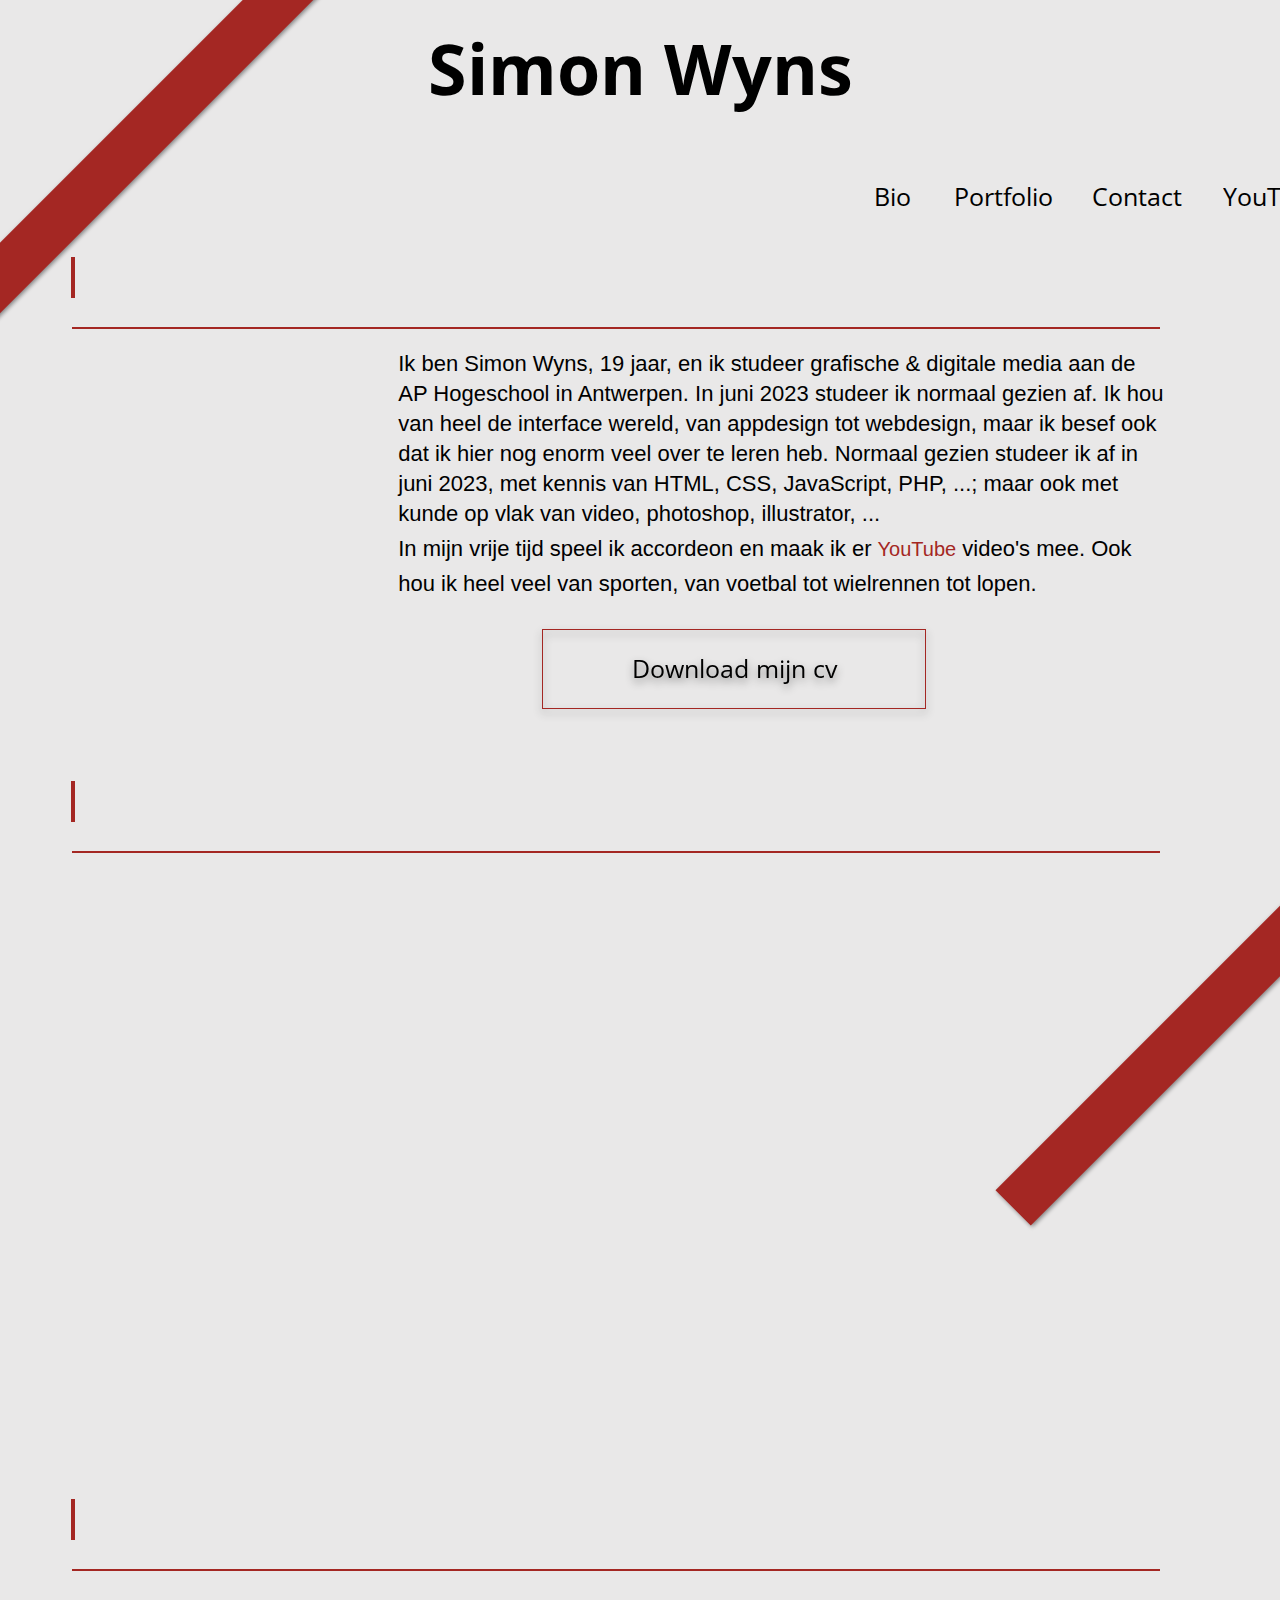
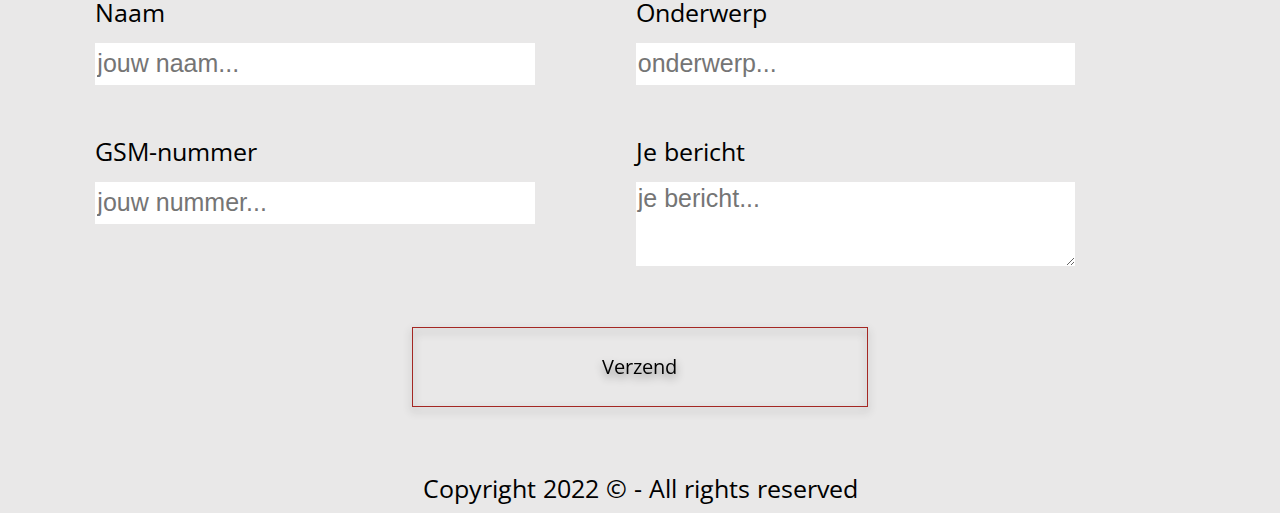
==== index.html @ b8f898e0 "nog wat details" ====
<!DOCTYPE html>
<html lang="en">
<head>
    <meta charset="UTF-8">
    <meta http-equiv="X-UA-Compatible" content="IE=edge">
    <meta name="viewport" content="width=device-width, initial-scale=1.0">
    <title>Simon Wyns</title>
    <link rel="icon" href="img/MyLogo.png" type="image/png">
    <link rel="stylesheet" href="./style.css">
    <link rel="stylesheet" href="https://use.typekit.net/ddr4ioc.css">
</head>
<body>
    <a href="index.html"><h1>Simon Wyns</h1></a>
    <div class="rectangle"></div>
    <ul id="links2">
        <ul><a id="onderlijning" class="bio-knop" href="#bio">Bio</a></ul>
        <br>
        <ul><a id="onderlijning" class="portfolio-knop" href="#portfolio">Portfolio</a></ul>
        <br>
        <ul><a id="onderlijning" class="contact-knop" href="#contact">Contact</a></ul>
        <ul><a id="onderlijning" class="contact-knop" href="pages/youtube.html">YouTube</a></ul>
    </ul> 
    <div class="hamburger" onclick="myFunction(this)">
        <div class="bar1"></div>
        <div class="bar2"></div>
        <div class="bar3"></div>
    </div>  
    <div id="links">
        <a href="#bio">Bio</a>
        <br>
        <a href="#portfolio">Portfolio</a>
        <br>
        <a href="#contact">Contact</a>
        <br>
        <a href="youtube.html">YouTube</a>
    </div> 
    <div id="bio" class="bio">
        <div class="container">
            <h2 class="wie">Wie ben ik?</h2>
        </div>
        <div class="line"></div>
        <div class="grid1">
            <img class="simon" src="img/simon.jpg" alt="">
            <p>Ik ben Simon Wyns, 19 jaar, en ik studeer grafische & 
                digitale media aan de AP Hogeschool in Antwerpen. In 
                juni 2023 studeer ik normaal gezien af.
                Ik hou van heel de interface wereld, van appdesign tot 
                webdesign, maar ik besef ook dat ik hier nog enorm 
                veel over te leren heb.
                Normaal gezien studeer ik af in juni 2023, met kennis van HTML, CSS, JavaScript, PHP, ...; maar ook met kunde op vlak van video, photoshop, illustrator, ...
                <br>
                In mijn vrije tijd speel ik accordeon en maak ik er <a class="youtubelink" href="https://www.youtube.com/channel/UCRW1Ty0oqCTkIgfujuuQL7g" target="_blank">YouTube</a>  
                video's mee. Ook hou ik heel veel van sporten, van 
                voetbal tot wielrennen tot lopen.
                <br>
                <br>
                <button class="hier"><a class="download" href="./cv.pdf" download>Download mijn cv</a> </button>
                </p>    
        </div>
    </div>
    <div id="portfolio" class="portfolio">
        <div class="container">
            <h2 class="wie">Portfolio werken</h2>
        </div>        
        <div class="line"></div>
        <div class="mijnwerken">
            <a href="pages/kerstvideo.html">
                <div class="mijnwerken-image" id="kerstvideo"> 
                    <img class="werkenfoto" src="img/video-mockup.png" alt="">
                    <div class="middle">
                        <div class="text">Kerstvideo</div>
                    </div>
                </div>
            </a>
            <a href="pages/mars.html">
                <div class="mijnwerken-image">
                    <img class="werkenfoto" src="img/mars-mockup.png" alt="">
                    <div class="middle">
                        <div class="text">Muziekvisualisatie</div>
                    </div>
                </div>    
            </a>
            <a href="pages/logo.html">
                <div class="mijnwerken-image">     
                    <img class="werkenfoto" src="img/logo-mockup.png" alt="">
                    <div class="middle">
                        <div class="text">Logo Advocatenbureau</div>
                    </div>
                </div>    
            </a>
            <a href="pages/countdown.html">
                <div class="mijnwerken-image">  
                    <img class="werkenfoto" src="img/countdown-mockup.png" alt="">
                    <div class="middle">
                        <div class="text">Countdown-site</div>
                    </div>
                </div>    
            </a>
            <a href="pages/weer.html">
                <div class="mijnwerken-image">    
                    <img class="werkenfoto" src="img/weatherapp-mockup.png" alt="">
                    <div class="middle">
                        <div class="text">Weersite</div>
                    </div>
                </div>
            </a>
            <a href="pages/video.html">    
                <div class="mijnwerken-image">      
                    <img class="werkenfoto" src="img/yt-mockup.png" alt="">
                    <div class="middle">
                        <div class="text">YouTubevideo</div>
                    </div>
                </div>
            </a>
        </div>
    </div>
    <div id="contact" class="contact">
        <div class="container">
            <h2 class="wie">Contact</h2>
        </div>        
        <div class="line"></div>
        <form class="contact-form" name="contact" method="post" >
            <label id="naam" class="placeholder" for="">Naam</label>
            <br>
            <input id="naam" name="name" placeholder="jouw naam..." type="text" name="fname" required>
            <br>
            <label id="onderwerp" class="placeholder" for="">Onderwerp</label>
            <br>
            <input id="onderwerp" placeholder="onderwerp..." type="text" name="subject" required>
            <br>
            <label id="phone" class="placeholder" for="">GSM-nummer</label>
            <br>
            <input id="phone" placeholder="jouw nummer..." type="text" name="phone">
            <br>
            <label id="message" class="placeholder" for="">Je bericht</label>
            <br>
            <textarea id="message" name="message" placeholder="je bericht..."></textarea>
            <br>
            <button name="send" type="submit" id="send">Verzend</button>
        </form>
    </div>
    <footer>Copyright 2022 © - All rights reserved </footer>
    <div class="rectangle2"></div>
    <script src="./script.js"></script>
</body>
</html>
---- style.css ----
@import url("https://fonts.googleapis.com/css2?family=Open+Sans:wght@300;400;600;700;800&display=swap");

body{
    background-image: linear-gradient(#E9E8E8 100%, #FFFF 100%);
    justify-content: center;
}
h1{
    color:black;
    font-family: "open sans";
    text-align: center;
    z-index: 1;
    width:50%;
    margin:auto;
    margin-bottom: 7%;
}
.youtubelink{
    color: #a42723;
    margin-left: 0;
    font-family: franklin-gothic-atf, sans-serif;
}
.youtubelink:hover{
    text-decoration: underline;
}
button{
    filter: drop-shadow(0px 2px 2px lightgrey);
}
h2{
    font-family: "open sans";
    color:#a42723;
    font-size: 20px;
    margin-left: 5%;
    margin-right: 5%;
    position: relative;
}
.rectangle{
    position: absolute;
    height:20px;
    width:150px;
    top:5%;
    left:-10%;
    background-color: #a42723;
    transform: rotate(-45deg);
    z-index: -1;
    filter: drop-shadow(0px 2px 2px grey);
}
.rectangle2{
    position: fixed;
    height:20px;
    width:150px;
    top:95%;
    left:65%;
    background-color: #a42723;
    transform: rotate(-45deg);
    z-index: -1;
    filter: drop-shadow(0px 2px 2px grey);
}
h3{
    font-family: "open sans";
    text-align: center;
    font-size: 15px;
    margin-top: 12%;
}
.line{
    margin-left: 5%;
    height:2px;
    width:85%;
    background-color:#a42723;
    position: absolute;
}
.simon{
    width:60%;
    margin-left:20%;
    clip-path: circle();
}
.mijnwerken{
    margin-top: 5%;
    display: grid;
    grid-template-columns: 1fr;
    margin-left: 5%;
    margin-right: 5%;
    height:60rem;
}
.werkenfoto{
    width:90%;
    margin-left: 5%;
    transition:0.5s ease;
    cursor: pointer;
    transition: 1s ease;
    backface-visibility: hidden;
    filter: drop-shadow(0px 3px 3px grey);
}
.werkenfoto:hover{
    opacity: 0.3;
}
.mijnwerken-image{
    position: relative;
}
.mijnwerken-image:hover .werkenfoto {
    opacity: 0.3;
}
.mijnwerken-image:hover .middle {
    opacity: 1;
 }
 .text {
    color: black;
    font-size: 20px;
    font-family: franklin-gothic-atf, sans-serif;
  }
  .middle {
    transition: .5s ease;
    opacity: 0;
    position: absolute;
    width:90%;
    top: 40%;
    left: 50%;
    transform: translate(-50%, -50%);
    -ms-transform: translate(-50%, -50%);
    text-align: center;
  }
p{
    margin-left: 5%;
    margin-right: 5%;
    font-family: franklin-gothic-atf, sans-serif;
    font-size: 15px;
    line-height: 20px;
}
.hamburger {
  cursor: pointer;
  justify-content: center;
}
.bar1, .bar2, .bar3 {
  width: 35px;
  height:4px;
  background-color: black;
  margin: 6px auto;
  transition: 0.4s;
}
.change .bar1 {
  transform: translate(0, 10px) rotate(-45deg);
}
.change .bar2 {
    opacity: 0;
}
.change .bar3 {
  transform: translate(0, -10px) rotate(45deg);
}
#links{
    display: none;
    background-color: #a42723;
    width:95%;
    padding-top: 7%;
    padding-bottom: 7%;
    position: absolute;
    line-height: 25px;
    z-index: 1;
}
a{
    font-family: "open sans";
    text-decoration: none;
    color:white;
    margin-left:5%;
    font-size: 15px;
}
#send{
    color:black;
}
#send:hover{
    color: #E9E8E8;
}
.download{
    color:black;
    margin-left: 0%;
}
.contact-form{
    margin-left: 5%;
    margin-right: 5%;
    margin-top: 2rem;
    font-family: "open sans";
}
.contact{
    margin-bottom: 0%;
}
label{
    font-size: 17px;
}
input, textarea{
    margin-bottom: 4%;
    margin-top: 5%;
    font-size: 15px;
    border:0px;
    height:20px;
    font-family: franklin-gothic-atf, sans-serif;
}
textarea{
    height:60px;
}
input:focus, textarea:focus{
    background-color: #D1DDF2;
    border:0px;
    border:1px solid #92A8D1;

}
button{
    font-family: "open sans";
    font-size: 20px;
    background-color: transparent;;
    border:1px solid #a42723;;
    width:50%;
    margin-top: 5%;
    cursor: pointer;
    display: inline-block;
    position: relative;
    transition: 1.5s;
    filter: drop-shadow(0px 4px 4px grey);
}

button:hover{
    padding-right: 24px;
    padding-left:8px;
    background-color: #a42723;
    color: #E9E8E8;
}  
button:hover:after {
    opacity: 1;
    right: 10px;
}
button:hover a{
    color: #E9E8E8;
}
button:hover{
    color: #E9E8E8;
}
button a{
    transition:1.5s;
}
footer{
    margin-top: 0%;
    font-family: "open sans";
    font-size: 15px;
    margin-left: 5%;
    margin-right: 5%;
    text-align: center;
}
#links2{
    display: none;
}
button{
    cursor: pointer;
}
.wie{
    overflow: hidden;
    border-right: .15em solid #a42723;
    white-space: nowrap;
    width: 0;
    animation: typing 1s steps(20, end) forwards,
    blink .8s infinite;

}
.container {
    display: inline-block;
    margin-left: 5%;
}
::-moz-selection { /* Code for Firefox */
    color: black;
    background: #a42723;
  }
  
  ::selection {
    color: black;
    background: #a42723;
  }


@keyframes typing {
    from { width: 0 }
    to { width: 100% }
}

@keyframes blink {
    from { border-color: transparent }
    to { border-color: #a42723; }
}

@media (min-width:500px)  {
input, textarea{
    margin-top: 2%;
}
}
@media (min-width:700px)  {
    .contact-form{
        display: grid;
        grid-template-columns: 1fr 1fr;
        grid-template-rows: 1fr 1fr 1fr;
        gap:5%;
    }
    .mijnwerken{
        grid-template-columns: 1fr 1fr;
        height:45rem;
        grid-gap:1%;
    }
    button{
        grid-row-start: 3;
        grid-column-start: 1;
        grid-column-end: 5;
        margin:auto;
        margin-left: 18.75%;
    }
    #naam{
        grid-column-start: 1;
        grid-row-start: 1;
    }
    label{
        margin-left: 5%;
    }
    input, textarea{
        margin-top: 2rem;
        height:30px;
        margin-left: 5%;
        margin-right: 0;
        width:90%;
    }
    textarea{
        height:60px;
    }
    #onderwerp{
        grid-column-start: 2;
        grid-row-start: 1;
    }
    #phone{
        grid-column-start: 1;
        grid-row-start: 2;
    }
    #message{
        grid-column-start: 2;
        grid-row-start: 2;
    }
    .simon{
        width:40%;
        margin-left: 30%;
    }
    h1{
        font-size: 50px;
    }
    a{
        line-height: 40px;
        font-size: 20px;
    }
    button{
        line-height: 40px;
    }
    .download{
        font-size: 20px;
        line-height: 40px;
    }
    h3{
        margin-top: 5%;
    }
    .rectangle{
        height:40px;
        width:500px;
        top:5%;
        left:-15%;
    }
    .rectangle2{
        height:40px;
        width:500px;
        left:65%;
        z-index: 1;
    }
}
@media (min-width:1000px)  {
    .simon{
        margin-left: 0;
        width:90%;
    }
    p{
        font-size: 20px;
        line-height: 20px;
    }
    .mijnwerken{
        grid-template-columns: 1fr 1fr 1fr;
        height:40rem;
    }
    h1{
        font-size: 50px;
    }
    h2{
        font-size:30px;
    }
    .text{
        font-size: 33px;
    }
    h3{
        font-size: 25px;
        margin-top: 5%;
    }
    .grid1{
        display: grid;
        grid-template-columns: 1fr 1fr;
        margin-left: 5%;
        margin-right: 5%;
        height:100%;
    }
    button{
        height:5rem;
    }
    input, textarea{
        font-size: 25px;
        height:40px;
        margin-top: 3rem;
    }
    textarea{
        height:80px;
    }
    label{
        font-size: 25px;
        cursor:auto;
    }
    .rectangle{
        height:50px;
        width:800px;
        top:5%;
        left:-15%;
    }
    .rectangle2{
        height:50px;
        width:800px;
    }
    .download{
        font-size: 25px;
    }
}
@media (min-width:1200px)  {
    .hamburger{
        display: none;
    }
    .rectangle2{
        left:70%;
        top:100%;
    }
    .mijnwerken{
        height:35rem;
    }
    .simon{
        width:90%;
    }
    h1{
        font-size: 70px;
        position: relative;
    }
    p{
        font-size: 22px;
        line-height: 30px;
    }
    .bio{
        margin-bottom: 2%;
    }
    .grid1{
        grid-template-columns: 25% 75%;
    }
    .contact-form{
        margin-top: 2%;
    }
   #send{
        width:40%;
        margin-left: 30%;
   }
    footer{
        font-size: 25px;
    }
    #links2{
        display: flex;
        width:20%;
        margin-left: 62%;
    }
    .portfolio-knop{
        grid-column-start: 2;
    }
    .contact-knop{
        grid-column-start: 3; 
    }
    #onderlijning{
        color:black;
        line-height:15px;
        margin-top: 0%;
        cursor:pointer;
        font-size: 25px;
        overflow: hidden;
        display: block;
        position: relative;
        padding: 0.5em 0;
        width:100%;
    }
    #onderlijning::after {
        content: '';
        position: absolute;
        bottom: 0;
        left: 0;
        width: 100%;
        height: 0.1em;
        background-color: #a42723;
        opacity: 0;
        transition: opacity 300ms, transform 300ms;
    }
    .contact{
        margin-top:0%;
    }
    #onderlijning:hover::after,
    #onderlijning:focus::after {
        opacity: 1;
        transform: translate3d(0, 0.2em, 0);
    }    
    ul #onderlijning::after {
        opacity: 1;
        transform: translate3d(-100%, 0, 0);
    }
    
    ul #onderlijning:hover::after,
    ul #onderlijning:focus::after{
        transform: translate3d(0, 0, 0);
    }    
}
@media (min-width:1300px) {
}
@media (min-width:1500px) {
    p{
        line-height: 35px;
    }
}
@media (min-width:1900px)  {
    .contact{
        margin-top: 2%;
    }
    p{
        line-height: 40px;
    }
}
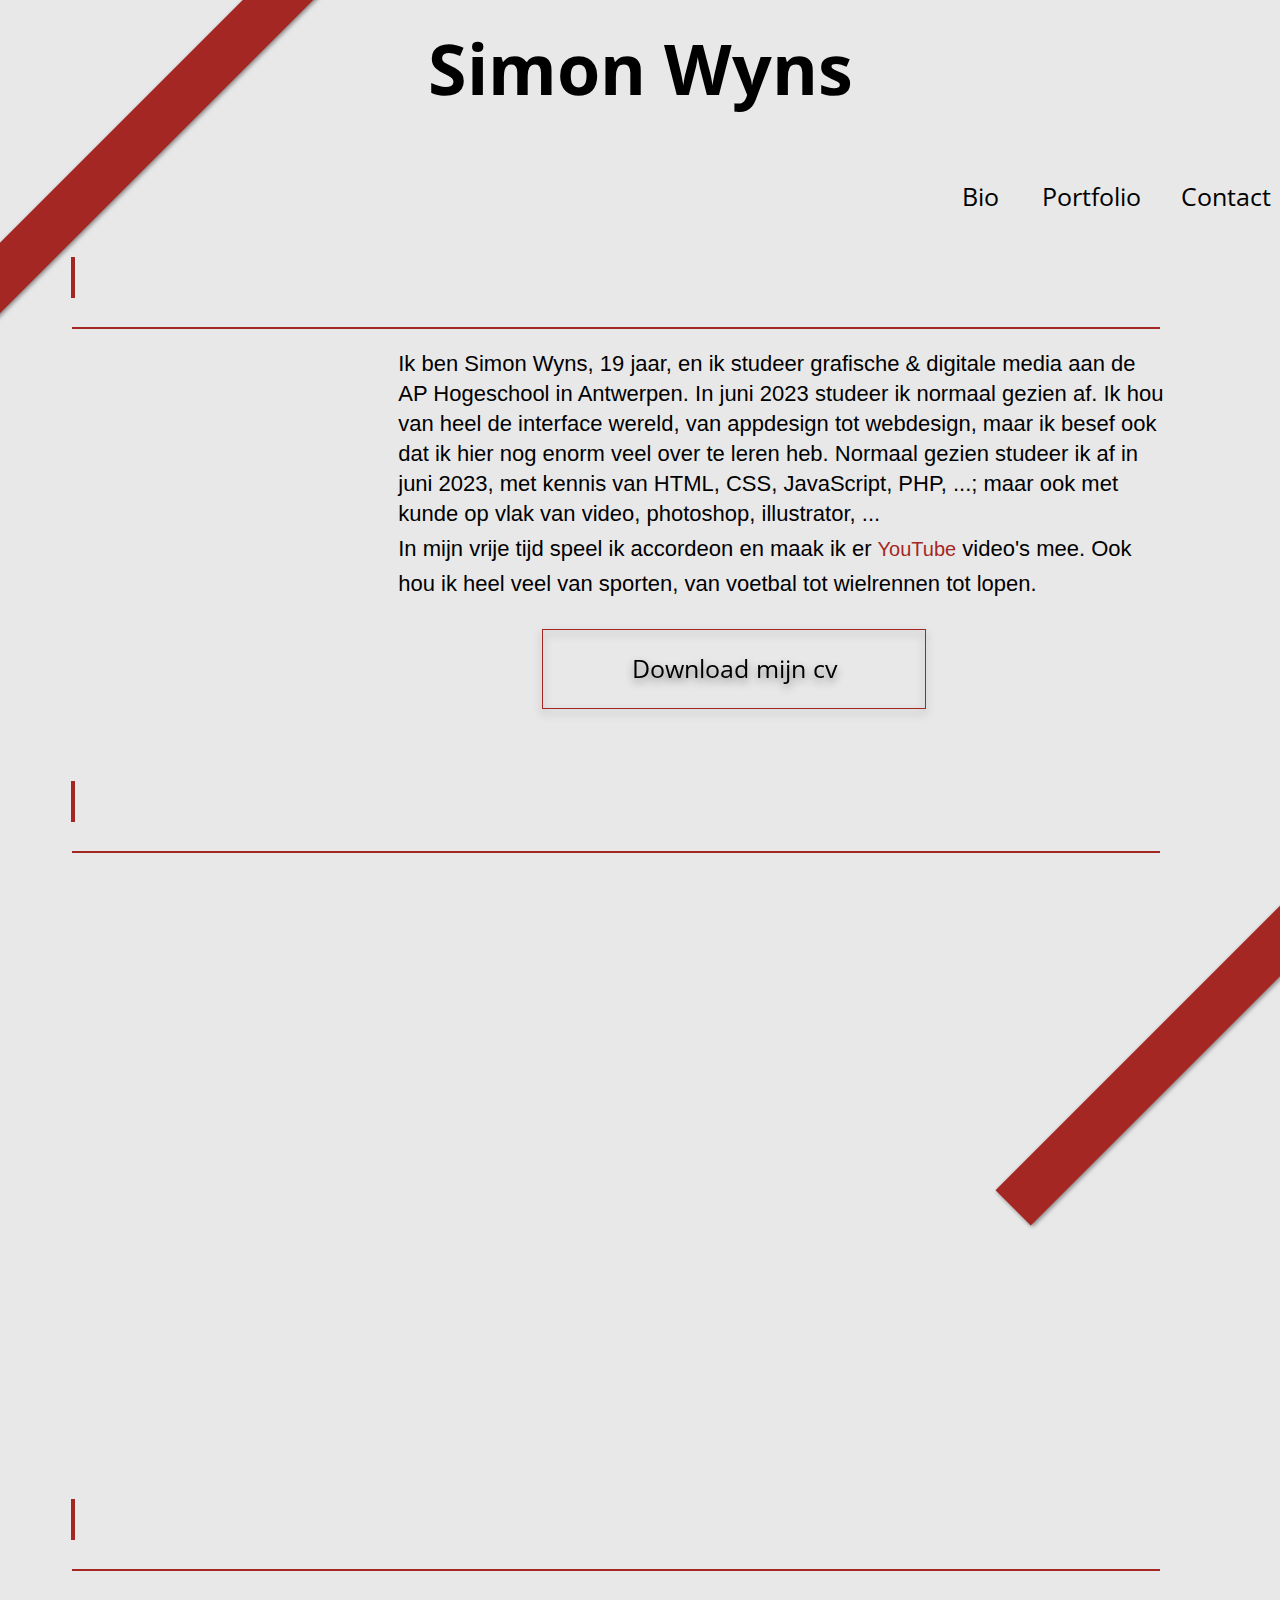
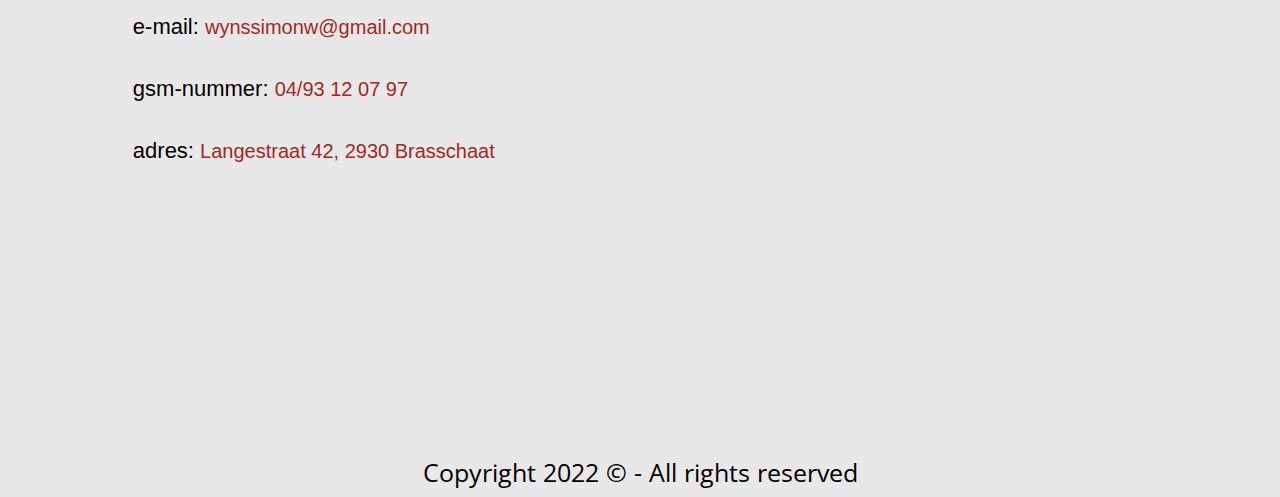
==== commit f754e3a1: "nieuwe contact, youtube weg, details" ====
--- a/index.html
+++ b/index.html
@@ -18,7 +18,6 @@
         <ul><a id="onderlijning" class="portfolio-knop" href="#portfolio">Portfolio</a></ul>
         <br>
         <ul><a id="onderlijning" class="contact-knop" href="#contact">Contact</a></ul>
-        <ul><a id="onderlijning" class="contact-knop" href="pages/youtube.html">YouTube</a></ul>
     </ul> 
     <div class="hamburger" onclick="myFunction(this)">
         <div class="bar1"></div>
@@ -31,8 +30,6 @@
         <a href="#portfolio">Portfolio</a>
         <br>
         <a href="#contact">Contact</a>
-        <br>
-        <a href="youtube.html">YouTube</a>
     </div> 
     <div id="bio" class="bio">
         <div class="container">
@@ -119,25 +116,18 @@
             <h2 class="wie">Contact</h2>
         </div>        
         <div class="line"></div>
-        <form class="contact-form" name="contact" method="post" >
-            <label id="naam" class="placeholder" for="">Naam</label>
-            <br>
-            <input id="naam" name="name" placeholder="jouw naam..." type="text" name="fname" required>
-            <br>
-            <label id="onderwerp" class="placeholder" for="">Onderwerp</label>
-            <br>
-            <input id="onderwerp" placeholder="onderwerp..." type="text" name="subject" required>
-            <br>
-            <label id="phone" class="placeholder" for="">GSM-nummer</label>
-            <br>
-            <input id="phone" placeholder="jouw nummer..." type="text" name="phone">
-            <br>
-            <label id="message" class="placeholder" for="">Je bericht</label>
-            <br>
-            <textarea id="message" name="message" placeholder="je bericht..."></textarea>
-            <br>
-            <button name="send" type="submit" id="send">Verzend</button>
-        </form>
+        <div class="mijngegevens">
+            <ul>
+                <div class="gegevens">
+                    <p>e-mail: <span><a  class="contactgegevens" href="mailto:wynssimonw@gmail.com">wynssimonw@gmail.com</a></span></p>
+                    <p>gsm-nummer: <span><a  class="contactgegevens" href="tel:0493120797">04/93 12 07 97</a></span></p>
+                    <p>adres: <span><a  class="contactgegevens" href="https://www.google.com/maps/place/Langestraat+42,+2930+Brasschaat/@51.3059034,4.4770883,17z/data=!3m1!4b1!4m5!3m4!1s0x47c408804db1d865:0xe4dddd9ac3ba2f52!8m2!3d51.3059001!4d4.479277" target="_blank">Langestraat 42, 2930 Brasschaat</a></span></p>
+                </div>
+                <div class="map">
+                    <iframe src="https://www.google.com/maps/embed?pb=!1m18!1m12!1m3!1d2494.283765837714!2d4.477088315966468!3d51.30590343323635!2m3!1f0!2f0!3f0!3m2!1i1024!2i768!4f13.1!3m3!1m2!1s0x47c408804db1d865%3A0xe4dddd9ac3ba2f52!2sLangestraat%2042%2C%202930%20Brasschaat!5e0!3m2!1sen!2sbe!4v1666000575068!5m2!1sen!2sbe" width="600" height="450" style="border:0;" allowfullscreen="" loading="lazy" referrerpolicy="no-referrer-when-downgrade"></iframe>  
+                </div>
+            </ul>
+        </div>
     </div>
     <footer>Copyright 2022 © - All rights reserved </footer>
     <div class="rectangle2"></div>
--- a/style.css
+++ b/style.css
@@ -31,6 +31,14 @@
     margin-left: 5%;
     margin-right: 5%;
     position: relative;
+}
+.contactgegevens{
+    color:#a42723;
+    font-family: franklin-gothic-atf, sans-serif;
+    margin-left: 0%;
+}
+.mijngegevens{
+    display: flex;
 }
 .rectangle{
     position: absolute;
@@ -101,12 +109,12 @@
 .mijnwerken-image:hover .middle {
     opacity: 1;
  }
- .text {
+.text {
     color: black;
     font-size: 20px;
     font-family: franklin-gothic-atf, sans-serif;
   }
-  .middle {
+.middle {
     transition: .5s ease;
     opacity: 0;
     position: absolute;
@@ -171,34 +179,8 @@
     color:black;
     margin-left: 0%;
 }
-.contact-form{
-    margin-left: 5%;
-    margin-right: 5%;
-    margin-top: 2rem;
-    font-family: "open sans";
-}
-.contact{
-    margin-bottom: 0%;
-}
-label{
-    font-size: 17px;
-}
-input, textarea{
-    margin-bottom: 4%;
-    margin-top: 5%;
-    font-size: 15px;
-    border:0px;
-    height:20px;
-    font-family: franklin-gothic-atf, sans-serif;
-}
-textarea{
-    height:60px;
-}
-input:focus, textarea:focus{
-    background-color: #D1DDF2;
-    border:0px;
-    border:1px solid #92A8D1;
-
+span{
+    color:#a42723;
 }
 button{
     font-family: "open sans";
@@ -282,21 +264,29 @@
 }
 
 @media (min-width:500px)  {
-input, textarea{
-    margin-top: 2%;
-}
+
 }
 @media (min-width:700px)  {
-    .contact-form{
-        display: grid;
-        grid-template-columns: 1fr 1fr;
-        grid-template-rows: 1fr 1fr 1fr;
-        gap:5%;
-    }
     .mijnwerken{
         grid-template-columns: 1fr 1fr;
         height:45rem;
         grid-gap:1%;
+    }
+    .mijngegevens{
+        margin: 0 5% 0 5%;
+    }
+    .gegevens, .map{
+        width:45%;
+    }
+    .map{
+        width:5%
+    }
+    .gegevens{
+        float:left;
+    }
+    .map{
+        float: right;
+        margin: 0 0 0 0;
     }
     button{
         grid-row-start: 3;
@@ -309,19 +299,6 @@
         grid-column-start: 1;
         grid-row-start: 1;
     }
-    label{
-        margin-left: 5%;
-    }
-    input, textarea{
-        margin-top: 2rem;
-        height:30px;
-        margin-left: 5%;
-        margin-right: 0;
-        width:90%;
-    }
-    textarea{
-        height:60px;
-    }
     #onderwerp{
         grid-column-start: 2;
         grid-row-start: 1;
@@ -404,18 +381,6 @@
     button{
         height:5rem;
     }
-    input, textarea{
-        font-size: 25px;
-        height:40px;
-        margin-top: 3rem;
-    }
-    textarea{
-        height:80px;
-    }
-    label{
-        font-size: 25px;
-        cursor:auto;
-    }
     .rectangle{
         height:50px;
         width:800px;
@@ -457,9 +422,6 @@
     }
     .grid1{
         grid-template-columns: 25% 75%;
-    }
-    .contact-form{
-        margin-top: 2%;
     }
    #send{
         width:40%;
@@ -471,7 +433,7 @@
     #links2{
         display: flex;
         width:20%;
-        margin-left: 62%;
+        margin-left: 69%;
     }
     .portfolio-knop{
         grid-column-start: 2;
@@ -502,9 +464,6 @@
         opacity: 0;
         transition: opacity 300ms, transform 300ms;
     }
-    .contact{
-        margin-top:0%;
-    }
     #onderlijning:hover::after,
     #onderlijning:focus::after {
         opacity: 1;
@@ -528,9 +487,6 @@
     }
 }
 @media (min-width:1900px)  {
-    .contact{
-        margin-top: 2%;
-    }
     p{
         line-height: 40px;
     }
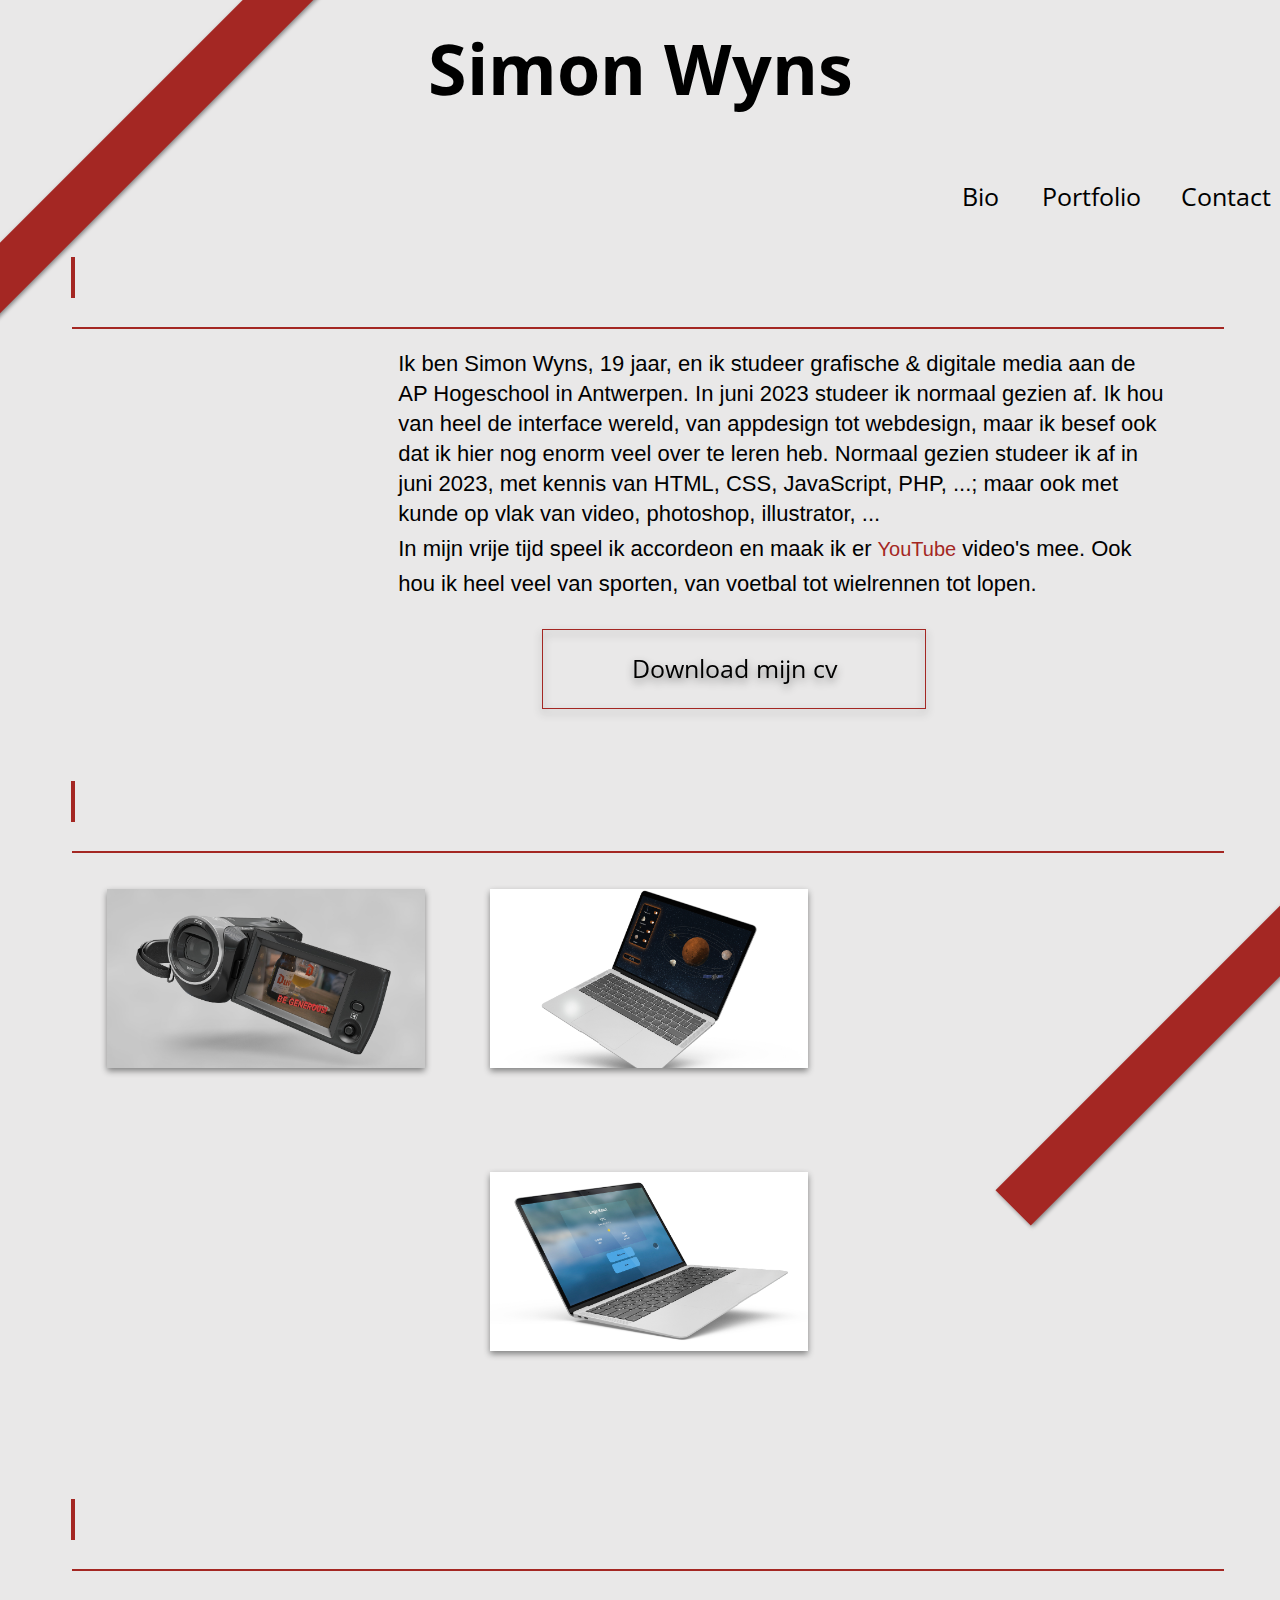
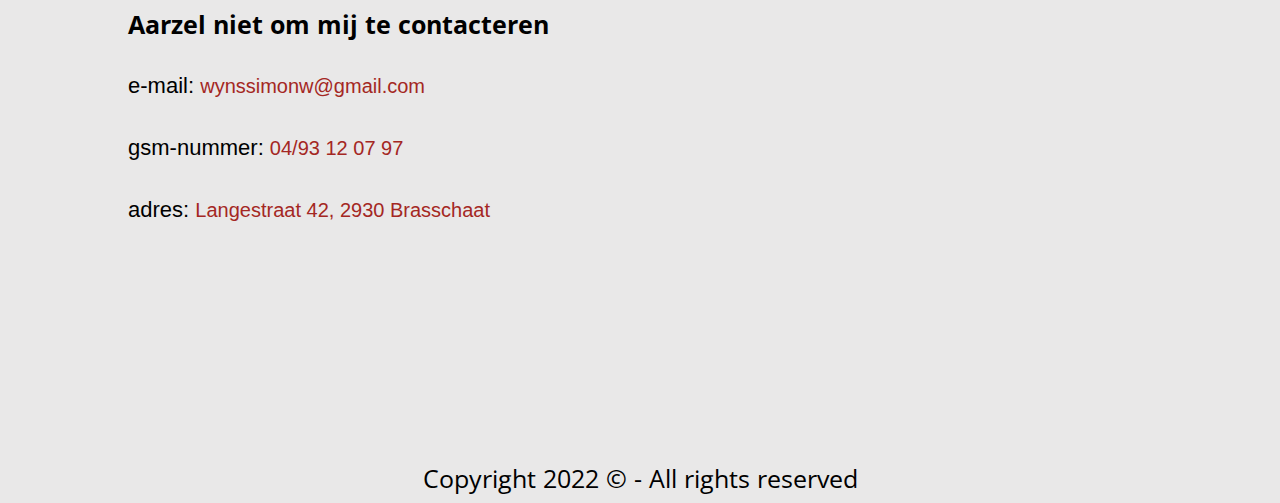
==== commit 8ddc3ca3: "files verkleinen, contact in orde" ====
--- a/index.html
+++ b/index.html
@@ -63,7 +63,7 @@
         <div class="mijnwerken">
             <a href="pages/kerstvideo.html">
                 <div class="mijnwerken-image" id="kerstvideo"> 
-                    <img class="werkenfoto" src="img/video-mockup.png" alt="">
+                    <img class="werkenfoto" src="img/video-mockup.jpg" alt="">
                     <div class="middle">
                         <div class="text">Kerstvideo</div>
                     </div>
@@ -71,7 +71,7 @@
             </a>
             <a href="pages/mars.html">
                 <div class="mijnwerken-image">
-                    <img class="werkenfoto" src="img/mars-mockup.png" alt="">
+                    <img class="werkenfoto" src="img/mars-mockup.jpg" alt="">
                     <div class="middle">
                         <div class="text">Muziekvisualisatie</div>
                     </div>
@@ -79,7 +79,7 @@
             </a>
             <a href="pages/logo.html">
                 <div class="mijnwerken-image">     
-                    <img class="werkenfoto" src="img/logo-mockup.png" alt="">
+                    <img class="werkenfoto" src="img/logo-mockup.jpg" alt="">
                     <div class="middle">
                         <div class="text">Logo Advocatenbureau</div>
                     </div>
@@ -87,7 +87,7 @@
             </a>
             <a href="pages/countdown.html">
                 <div class="mijnwerken-image">  
-                    <img class="werkenfoto" src="img/countdown-mockup.png" alt="">
+                    <img class="werkenfoto" src="img/countdown-mockup.jpg" alt="">
                     <div class="middle">
                         <div class="text">Countdown-site</div>
                     </div>
@@ -95,7 +95,7 @@
             </a>
             <a href="pages/weer.html">
                 <div class="mijnwerken-image">    
-                    <img class="werkenfoto" src="img/weatherapp-mockup.png" alt="">
+                    <img class="werkenfoto" src="img/weatherapp-mockup.jpg" alt="">
                     <div class="middle">
                         <div class="text">Weersite</div>
                     </div>
@@ -103,7 +103,7 @@
             </a>
             <a href="pages/video.html">    
                 <div class="mijnwerken-image">      
-                    <img class="werkenfoto" src="img/yt-mockup.png" alt="">
+                    <img class="werkenfoto" src="img/yt-mockup.jpg" alt="">
                     <div class="middle">
                         <div class="text">YouTubevideo</div>
                     </div>
@@ -117,8 +117,8 @@
         </div>        
         <div class="line"></div>
         <div class="mijngegevens">
-            <ul>
                 <div class="gegevens">
+                    <h3>Aarzel niet om mij te contacteren</h3>
                     <p>e-mail: <span><a  class="contactgegevens" href="mailto:wynssimonw@gmail.com">wynssimonw@gmail.com</a></span></p>
                     <p>gsm-nummer: <span><a  class="contactgegevens" href="tel:0493120797">04/93 12 07 97</a></span></p>
                     <p>adres: <span><a  class="contactgegevens" href="https://www.google.com/maps/place/Langestraat+42,+2930+Brasschaat/@51.3059034,4.4770883,17z/data=!3m1!4b1!4m5!3m4!1s0x47c408804db1d865:0xe4dddd9ac3ba2f52!8m2!3d51.3059001!4d4.479277" target="_blank">Langestraat 42, 2930 Brasschaat</a></span></p>
@@ -126,7 +126,6 @@
                 <div class="map">
                     <iframe src="https://www.google.com/maps/embed?pb=!1m18!1m12!1m3!1d2494.283765837714!2d4.477088315966468!3d51.30590343323635!2m3!1f0!2f0!3f0!3m2!1i1024!2i768!4f13.1!3m3!1m2!1s0x47c408804db1d865%3A0xe4dddd9ac3ba2f52!2sLangestraat%2042%2C%202930%20Brasschaat!5e0!3m2!1sen!2sbe!4v1666000575068!5m2!1sen!2sbe" width="600" height="450" style="border:0;" allowfullscreen="" loading="lazy" referrerpolicy="no-referrer-when-downgrade"></iframe>  
                 </div>
-            </ul>
         </div>
     </div>
     <footer>Copyright 2022 © - All rights reserved </footer>
--- a/style.css
+++ b/style.css
@@ -37,8 +37,19 @@
     font-family: franklin-gothic-atf, sans-serif;
     margin-left: 0%;
 }
-.mijngegevens{
-    display: flex;
+.map iframe{
+    width:100%;
+    height:50vw;
+}
+.gegevens{
+    margin:0 5% 0 5%;
+    width:98%;
+}
+.gegevens p{
+    margin-left: 0%;
+}
+.map{
+    margin:0 5% 0 5%;
 }
 .rectangle{
     position: absolute;
@@ -56,7 +67,7 @@
     height:20px;
     width:150px;
     top:95%;
-    left:65%;
+    left:68%;
     background-color: #a42723;
     transform: rotate(-45deg);
     z-index: -1;
@@ -64,14 +75,13 @@
 }
 h3{
     font-family: "open sans";
-    text-align: center;
+    text-align: left;
     font-size: 15px;
-    margin-top: 12%;
 }
 .line{
     margin-left: 5%;
     height:2px;
-    width:85%;
+    width:90%;
     background-color:#a42723;
     position: absolute;
 }
@@ -124,7 +134,7 @@
     transform: translate(-50%, -50%);
     -ms-transform: translate(-50%, -50%);
     text-align: center;
-  }
+}
 p{
     margin-left: 5%;
     margin-right: 5%;
@@ -195,7 +205,6 @@
     transition: 1.5s;
     filter: drop-shadow(0px 4px 4px grey);
 }
-
 button:hover{
     padding-right: 24px;
     padding-left:8px;
@@ -236,7 +245,6 @@
     width: 0;
     animation: typing 1s steps(20, end) forwards,
     blink .8s infinite;
-
 }
 .container {
     display: inline-block;
@@ -271,22 +279,25 @@
         grid-template-columns: 1fr 1fr;
         height:45rem;
         grid-gap:1%;
+        margin-top: 3%;
     }
     .mijngegevens{
-        margin: 0 5% 0 5%;
+        margin: 1% 5% 0 5%;
+        display: flex;
     }
     .gegevens, .map{
-        width:45%;
-    }
-    .map{
-        width:5%
+        width:100%;
     }
     .gegevens{
         float:left;
     }
     .map{
-        float: right;
+        float:right;
         margin: 0 0 0 0;
+    }
+    .map iframe{
+        width:100%;
+        height:50vh;
     }
     button{
         grid-row-start: 3;
@@ -329,9 +340,6 @@
         font-size: 20px;
         line-height: 40px;
     }
-    h3{
-        margin-top: 5%;
-    }
     .rectangle{
         height:40px;
         width:500px;
@@ -369,7 +377,6 @@
     }
     h3{
         font-size: 25px;
-        margin-top: 5%;
     }
     .grid1{
         display: grid;
@@ -417,7 +424,7 @@
         font-size: 22px;
         line-height: 30px;
     }
-    .bio{
+    .bio, .portfolio, .contact{
         margin-bottom: 2%;
     }
     .grid1{
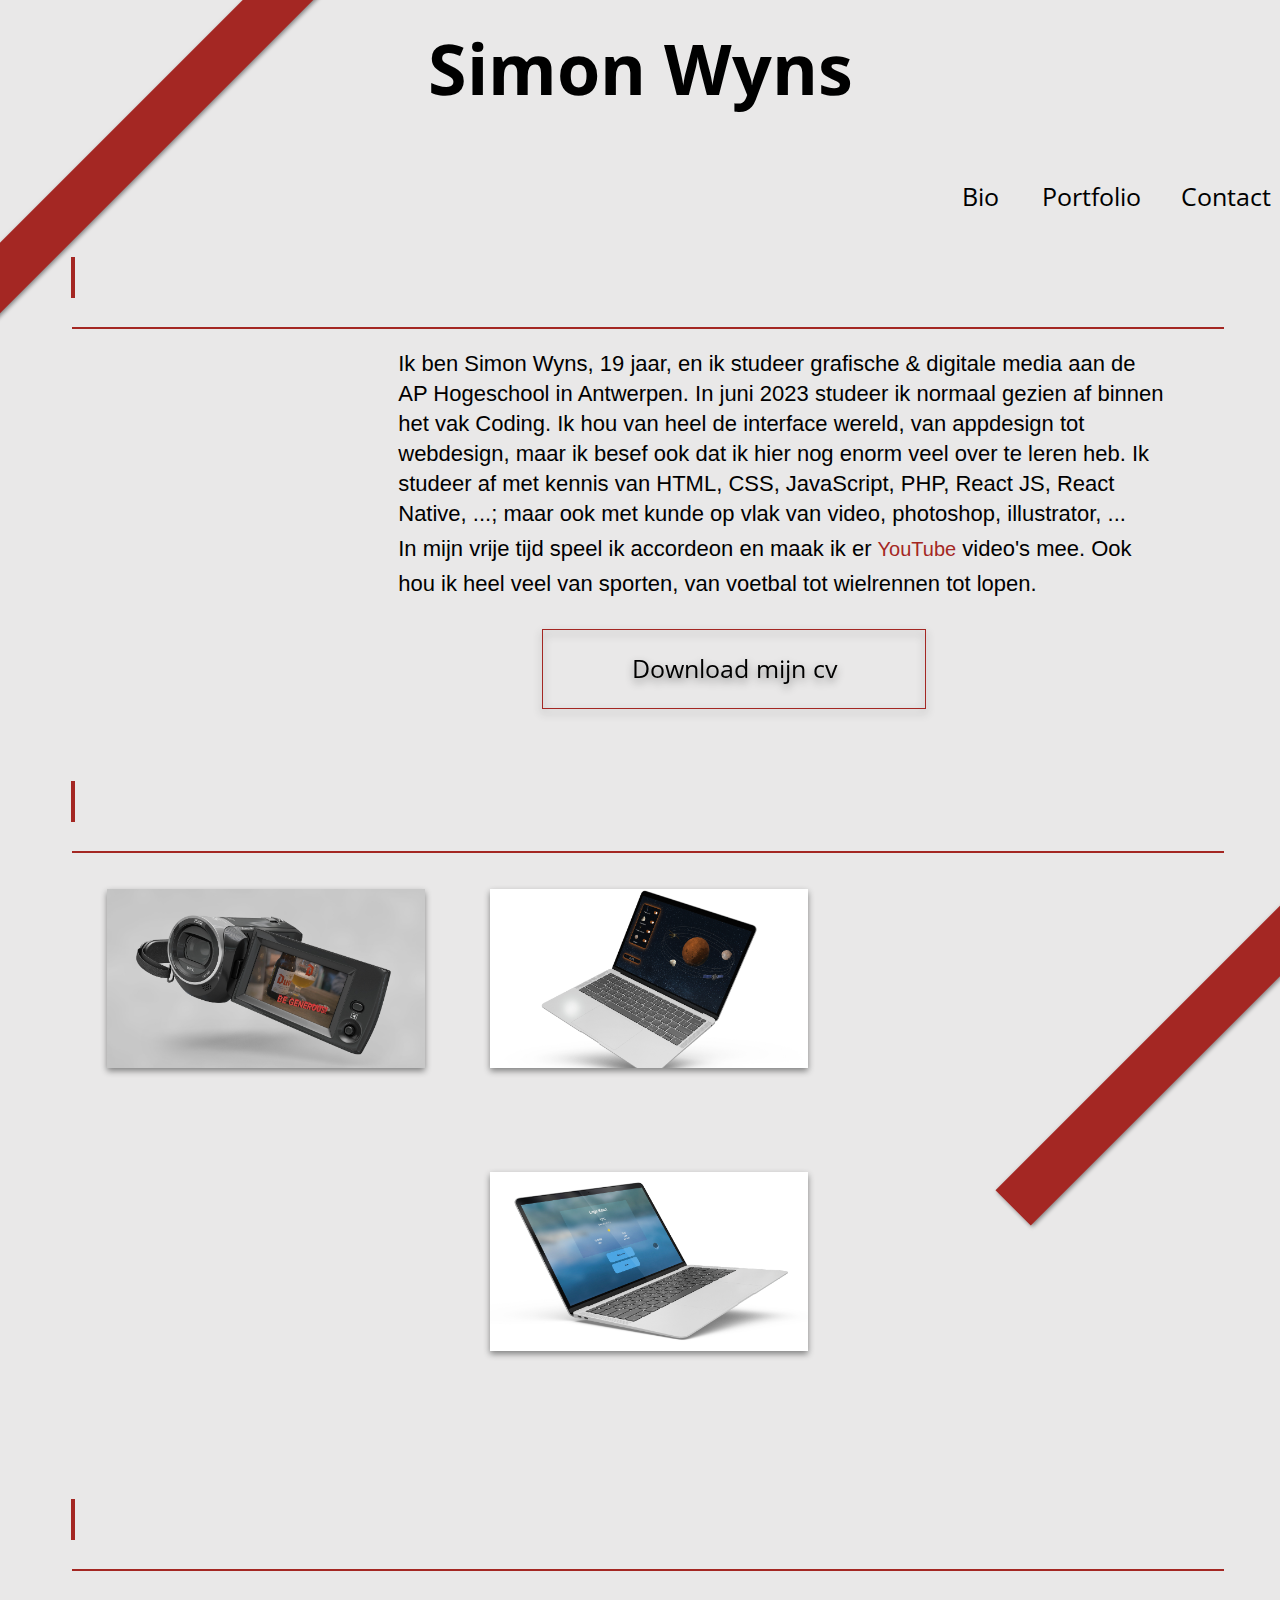
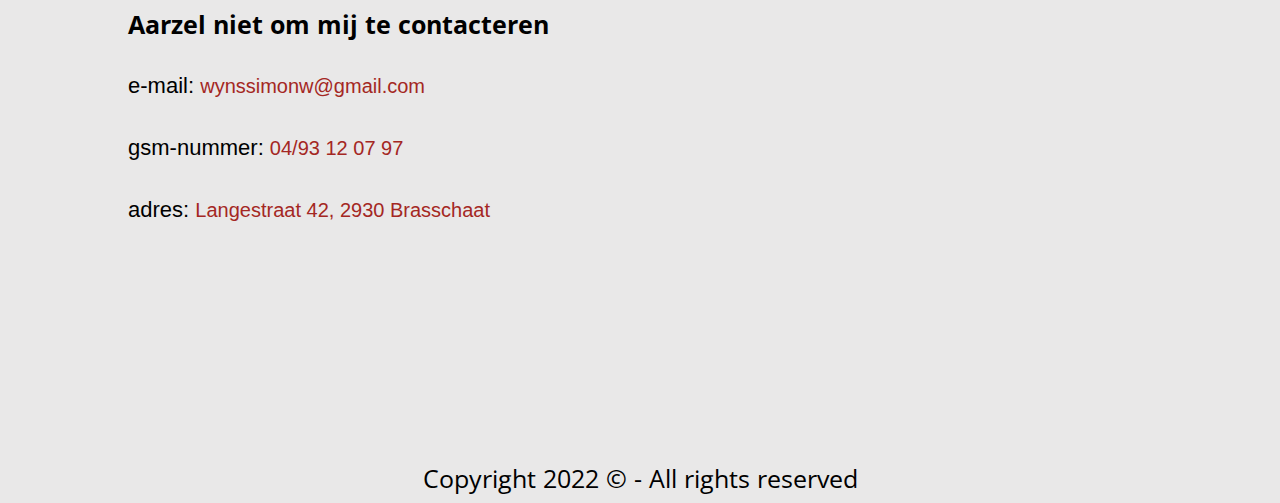
==== commit 66dd2add: "enkele kleine aanpassingen" ====
--- a/index.html
+++ b/index.html
@@ -1,135 +1,185 @@
 <!DOCTYPE html>
 <html lang="en">
-<head>
-    <meta charset="UTF-8">
-    <meta http-equiv="X-UA-Compatible" content="IE=edge">
-    <meta name="viewport" content="width=device-width, initial-scale=1.0">
+  <head>
+    <meta charset="UTF-8" />
+    <meta http-equiv="X-UA-Compatible" content="IE=edge" />
+    <meta name="viewport" content="width=device-width, initial-scale=1.0" />
     <title>Simon Wyns</title>
-    <link rel="icon" href="img/MyLogo.png" type="image/png">
-    <link rel="stylesheet" href="./style.css">
-    <link rel="stylesheet" href="https://use.typekit.net/ddr4ioc.css">
-</head>
-<body>
+    <link rel="icon" href="img/MyLogo.png" type="image/png" />
+    <link rel="stylesheet" href="./style.css" />
+    <link rel="stylesheet" href="https://use.typekit.net/ddr4ioc.css" />
+    <link rel="musicxml" href="./Band_Of_Brothers.musicxml" />
+  </head>
+  <body>
     <a href="index.html"><h1>Simon Wyns</h1></a>
     <div class="rectangle"></div>
     <ul id="links2">
-        <ul><a id="onderlijning" class="bio-knop" href="#bio">Bio</a></ul>
-        <br>
-        <ul><a id="onderlijning" class="portfolio-knop" href="#portfolio">Portfolio</a></ul>
-        <br>
-        <ul><a id="onderlijning" class="contact-knop" href="#contact">Contact</a></ul>
-    </ul> 
+      <ul>
+        <a id="onderlijning" class="bio-knop" href="#bio">Bio</a>
+      </ul>
+      <br />
+      <ul>
+        <a id="onderlijning" class="portfolio-knop" href="#portfolio"
+          >Portfolio</a
+        >
+      </ul>
+      <br />
+      <ul>
+        <a id="onderlijning" class="contact-knop" href="#contact">Contact</a>
+      </ul>
+    </ul>
     <div class="hamburger" onclick="myFunction(this)">
-        <div class="bar1"></div>
-        <div class="bar2"></div>
-        <div class="bar3"></div>
-    </div>  
+      <div class="bar1"></div>
+      <div class="bar2"></div>
+      <div class="bar3"></div>
+    </div>
     <div id="links">
-        <a href="#bio">Bio</a>
-        <br>
-        <a href="#portfolio">Portfolio</a>
-        <br>
-        <a href="#contact">Contact</a>
-    </div> 
+      <a href="#bio">Bio</a>
+      <br />
+      <a href="#portfolio">Portfolio</a>
+      <br />
+      <a href="#contact">Contact</a>
+    </div>
     <div id="bio" class="bio">
-        <div class="container">
-            <h2 class="wie">Wie ben ik?</h2>
-        </div>
-        <div class="line"></div>
-        <div class="grid1">
-            <img class="simon" src="img/simon.jpg" alt="">
-            <p>Ik ben Simon Wyns, 19 jaar, en ik studeer grafische & 
-                digitale media aan de AP Hogeschool in Antwerpen. In 
-                juni 2023 studeer ik normaal gezien af.
-                Ik hou van heel de interface wereld, van appdesign tot 
-                webdesign, maar ik besef ook dat ik hier nog enorm 
-                veel over te leren heb.
-                Normaal gezien studeer ik af in juni 2023, met kennis van HTML, CSS, JavaScript, PHP, ...; maar ook met kunde op vlak van video, photoshop, illustrator, ...
-                <br>
-                In mijn vrije tijd speel ik accordeon en maak ik er <a class="youtubelink" href="https://www.youtube.com/channel/UCRW1Ty0oqCTkIgfujuuQL7g" target="_blank">YouTube</a>  
-                video's mee. Ook hou ik heel veel van sporten, van 
-                voetbal tot wielrennen tot lopen.
-                <br>
-                <br>
-                <button class="hier"><a class="download" href="./cv.pdf" download>Download mijn cv</a> </button>
-                </p>    
-        </div>
+      <div class="container">
+        <h2 class="wie">Wie ben ik?</h2>
+      </div>
+      <div class="line"></div>
+      <div class="grid1">
+        <img class="simon" src="img/simon.jpg" alt="" />
+        <p>
+          Ik ben Simon Wyns, 19 jaar, en ik studeer grafische & digitale media
+          aan de AP Hogeschool in Antwerpen. In juni 2023 studeer ik normaal
+          gezien af binnen het vak Coding. Ik hou van heel de interface wereld,
+          van appdesign tot webdesign, maar ik besef ook dat ik hier nog enorm
+          veel over te leren heb. Ik studeer af met kennis van HTML, CSS,
+          JavaScript, PHP, React JS, React Native, ...; maar ook met kunde op
+          vlak van video, photoshop, illustrator, ...
+          <br />
+          In mijn vrije tijd speel ik accordeon en maak ik er
+          <a
+            class="youtubelink"
+            href="https://www.youtube.com/channel/UCRW1Ty0oqCTkIgfujuuQL7g"
+            target="_blank"
+            >YouTube</a
+          >
+          video's mee. Ook hou ik heel veel van sporten, van voetbal tot
+          wielrennen tot lopen.
+          <br />
+          <br />
+          <button class="hier">
+            <a class="download" href="./cv.pdf" download>Download mijn cv</a>
+          </button>
+        </p>
+      </div>
     </div>
     <div id="portfolio" class="portfolio">
-        <div class="container">
-            <h2 class="wie">Portfolio werken</h2>
-        </div>        
-        <div class="line"></div>
-        <div class="mijnwerken">
-            <a href="pages/kerstvideo.html">
-                <div class="mijnwerken-image" id="kerstvideo"> 
-                    <img class="werkenfoto" src="img/video-mockup.jpg" alt="">
-                    <div class="middle">
-                        <div class="text">Kerstvideo</div>
-                    </div>
-                </div>
-            </a>
-            <a href="pages/mars.html">
-                <div class="mijnwerken-image">
-                    <img class="werkenfoto" src="img/mars-mockup.jpg" alt="">
-                    <div class="middle">
-                        <div class="text">Muziekvisualisatie</div>
-                    </div>
-                </div>    
-            </a>
-            <a href="pages/logo.html">
-                <div class="mijnwerken-image">     
-                    <img class="werkenfoto" src="img/logo-mockup.jpg" alt="">
-                    <div class="middle">
-                        <div class="text">Logo Advocatenbureau</div>
-                    </div>
-                </div>    
-            </a>
-            <a href="pages/countdown.html">
-                <div class="mijnwerken-image">  
-                    <img class="werkenfoto" src="img/countdown-mockup.jpg" alt="">
-                    <div class="middle">
-                        <div class="text">Countdown-site</div>
-                    </div>
-                </div>    
-            </a>
-            <a href="pages/weer.html">
-                <div class="mijnwerken-image">    
-                    <img class="werkenfoto" src="img/weatherapp-mockup.jpg" alt="">
-                    <div class="middle">
-                        <div class="text">Weersite</div>
-                    </div>
-                </div>
-            </a>
-            <a href="pages/video.html">    
-                <div class="mijnwerken-image">      
-                    <img class="werkenfoto" src="img/yt-mockup.jpg" alt="">
-                    <div class="middle">
-                        <div class="text">YouTubevideo</div>
-                    </div>
-                </div>
-            </a>
-        </div>
+      <div class="container">
+        <h2 class="wie">Portfolio</h2>
+      </div>
+      <div class="line"></div>
+      <div class="mijnwerken">
+        <a href="pages/kerstvideo.html">
+          <div class="mijnwerken-image" id="kerstvideo">
+            <img class="werkenfoto" src="img/video-mockup.jpg" alt="" />
+            <div class="middle">
+              <div class="text">Kerstvideo</div>
+            </div>
+          </div>
+        </a>
+        <a href="pages/mars.html">
+          <div class="mijnwerken-image">
+            <img class="werkenfoto" src="img/mars-mockup.jpg" alt="" />
+            <div class="middle">
+              <div class="text">Muziekvisualisatie</div>
+            </div>
+          </div>
+        </a>
+        <a href="pages/logo.html">
+          <div class="mijnwerken-image">
+            <img class="werkenfoto" src="img/logo-mockup.jpg" alt="" />
+            <div class="middle">
+              <div class="text">Logo Advocatenbureau</div>
+            </div>
+          </div>
+        </a>
+        <a href="pages/countdown.html">
+          <div class="mijnwerken-image">
+            <img class="werkenfoto" src="img/countdown-mockup.jpg" alt="" />
+            <div class="middle">
+              <div class="text">Countdown-site</div>
+            </div>
+          </div>
+        </a>
+        <a href="pages/weer.html">
+          <div class="mijnwerken-image">
+            <img class="werkenfoto" src="img/weatherapp-mockup.jpg" alt="" />
+            <div class="middle">
+              <div class="text">Weersite</div>
+            </div>
+          </div>
+        </a>
+        <a href="pages/video.html">
+          <div class="mijnwerken-image">
+            <img class="werkenfoto" src="img/yt-mockup.jpg" alt="" />
+            <div class="middle">
+              <div class="text">YouTubevideo</div>
+            </div>
+          </div>
+        </a>
+      </div>
     </div>
     <div id="contact" class="contact">
-        <div class="container">
-            <h2 class="wie">Contact</h2>
-        </div>        
-        <div class="line"></div>
-        <div class="mijngegevens">
-                <div class="gegevens">
-                    <h3>Aarzel niet om mij te contacteren</h3>
-                    <p>e-mail: <span><a  class="contactgegevens" href="mailto:wynssimonw@gmail.com">wynssimonw@gmail.com</a></span></p>
-                    <p>gsm-nummer: <span><a  class="contactgegevens" href="tel:0493120797">04/93 12 07 97</a></span></p>
-                    <p>adres: <span><a  class="contactgegevens" href="https://www.google.com/maps/place/Langestraat+42,+2930+Brasschaat/@51.3059034,4.4770883,17z/data=!3m1!4b1!4m5!3m4!1s0x47c408804db1d865:0xe4dddd9ac3ba2f52!8m2!3d51.3059001!4d4.479277" target="_blank">Langestraat 42, 2930 Brasschaat</a></span></p>
-                </div>
-                <div class="map">
-                    <iframe src="https://www.google.com/maps/embed?pb=!1m18!1m12!1m3!1d2494.283765837714!2d4.477088315966468!3d51.30590343323635!2m3!1f0!2f0!3f0!3m2!1i1024!2i768!4f13.1!3m3!1m2!1s0x47c408804db1d865%3A0xe4dddd9ac3ba2f52!2sLangestraat%2042%2C%202930%20Brasschaat!5e0!3m2!1sen!2sbe!4v1666000575068!5m2!1sen!2sbe" width="600" height="450" style="border:0;" allowfullscreen="" loading="lazy" referrerpolicy="no-referrer-when-downgrade"></iframe>  
-                </div>
+      <div class="container">
+        <h2 class="wie">Contact</h2>
+      </div>
+      <div class="line"></div>
+      <div class="mijngegevens">
+        <div class="gegevens">
+          <h3>Aarzel niet om mij te contacteren</h3>
+          <p>
+            e-mail:
+            <span
+              ><a class="contactgegevens" href="mailto:wynssimonw@gmail.com"
+                >wynssimonw@gmail.com</a
+              ></span
+            >
+          </p>
+          <p>
+            gsm-nummer:
+            <span
+              ><a class="contactgegevens" href="tel:0493120797"
+                >04/93 12 07 97</a
+              ></span
+            >
+          </p>
+          <p>
+            adres:
+            <span
+              ><a
+                class="contactgegevens"
+                href="https://www.google.com/maps/place/Langestraat+42,+2930+Brasschaat/@51.3059034,4.4770883,17z/data=!3m1!4b1!4m5!3m4!1s0x47c408804db1d865:0xe4dddd9ac3ba2f52!8m2!3d51.3059001!4d4.479277"
+                target="_blank"
+                >Langestraat 42, 2930 Brasschaat</a
+              ></span
+            >
+          </p>
         </div>
+        <div class="map">
+          <iframe
+            src="https://www.google.com/maps/embed?pb=!1m18!1m12!1m3!1d2494.283765837714!2d4.477088315966468!3d51.30590343323635!2m3!1f0!2f0!3f0!3m2!1i1024!2i768!4f13.1!3m3!1m2!1s0x47c408804db1d865%3A0xe4dddd9ac3ba2f52!2sLangestraat%2042%2C%202930%20Brasschaat!5e0!3m2!1sen!2sbe!4v1666000575068!5m2!1sen!2sbe"
+            width="600"
+            height="450"
+            style="border: 0"
+            allowfullscreen=""
+            loading="lazy"
+            referrerpolicy="no-referrer-when-downgrade"
+          ></iframe>
+        </div>
+      </div>
     </div>
-    <footer>Copyright 2022 © - All rights reserved </footer>
+    <footer>Copyright 2022 © - All rights reserved</footer>
     <div class="rectangle2"></div>
     <script src="./script.js"></script>
-</body>
-</html>+  </body>
+</html>
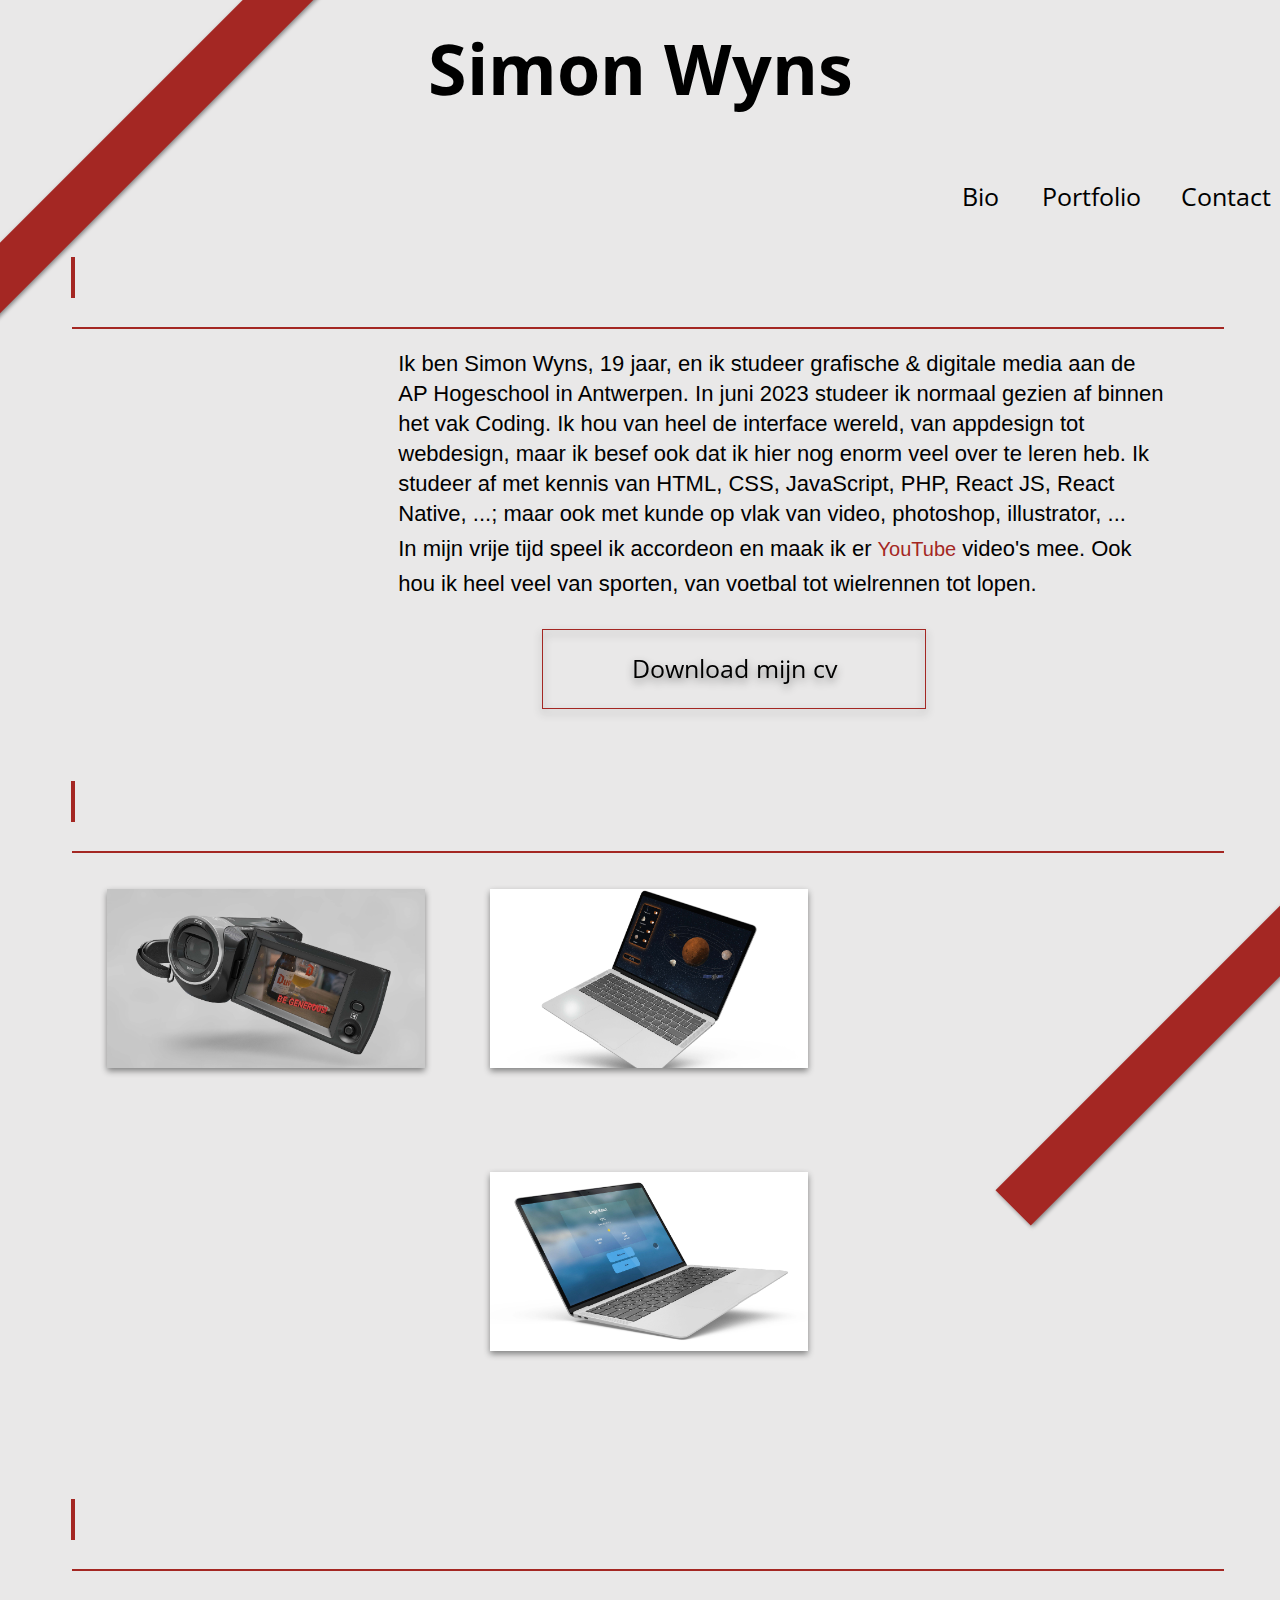
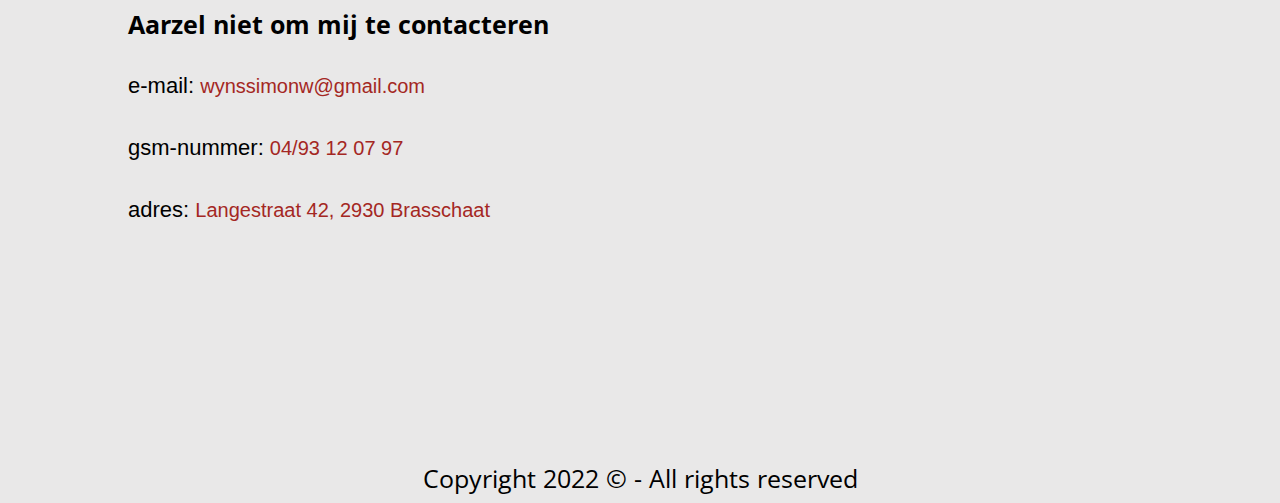
==== commit eb6ddcf5: "photos resized, language changed" ====
--- a/index.html
+++ b/index.html
@@ -1,5 +1,5 @@
 <!DOCTYPE html>
-<html lang="en">
+<html lang="nl">
   <head>
     <meta charset="UTF-8" />
     <meta http-equiv="X-UA-Compatible" content="IE=edge" />
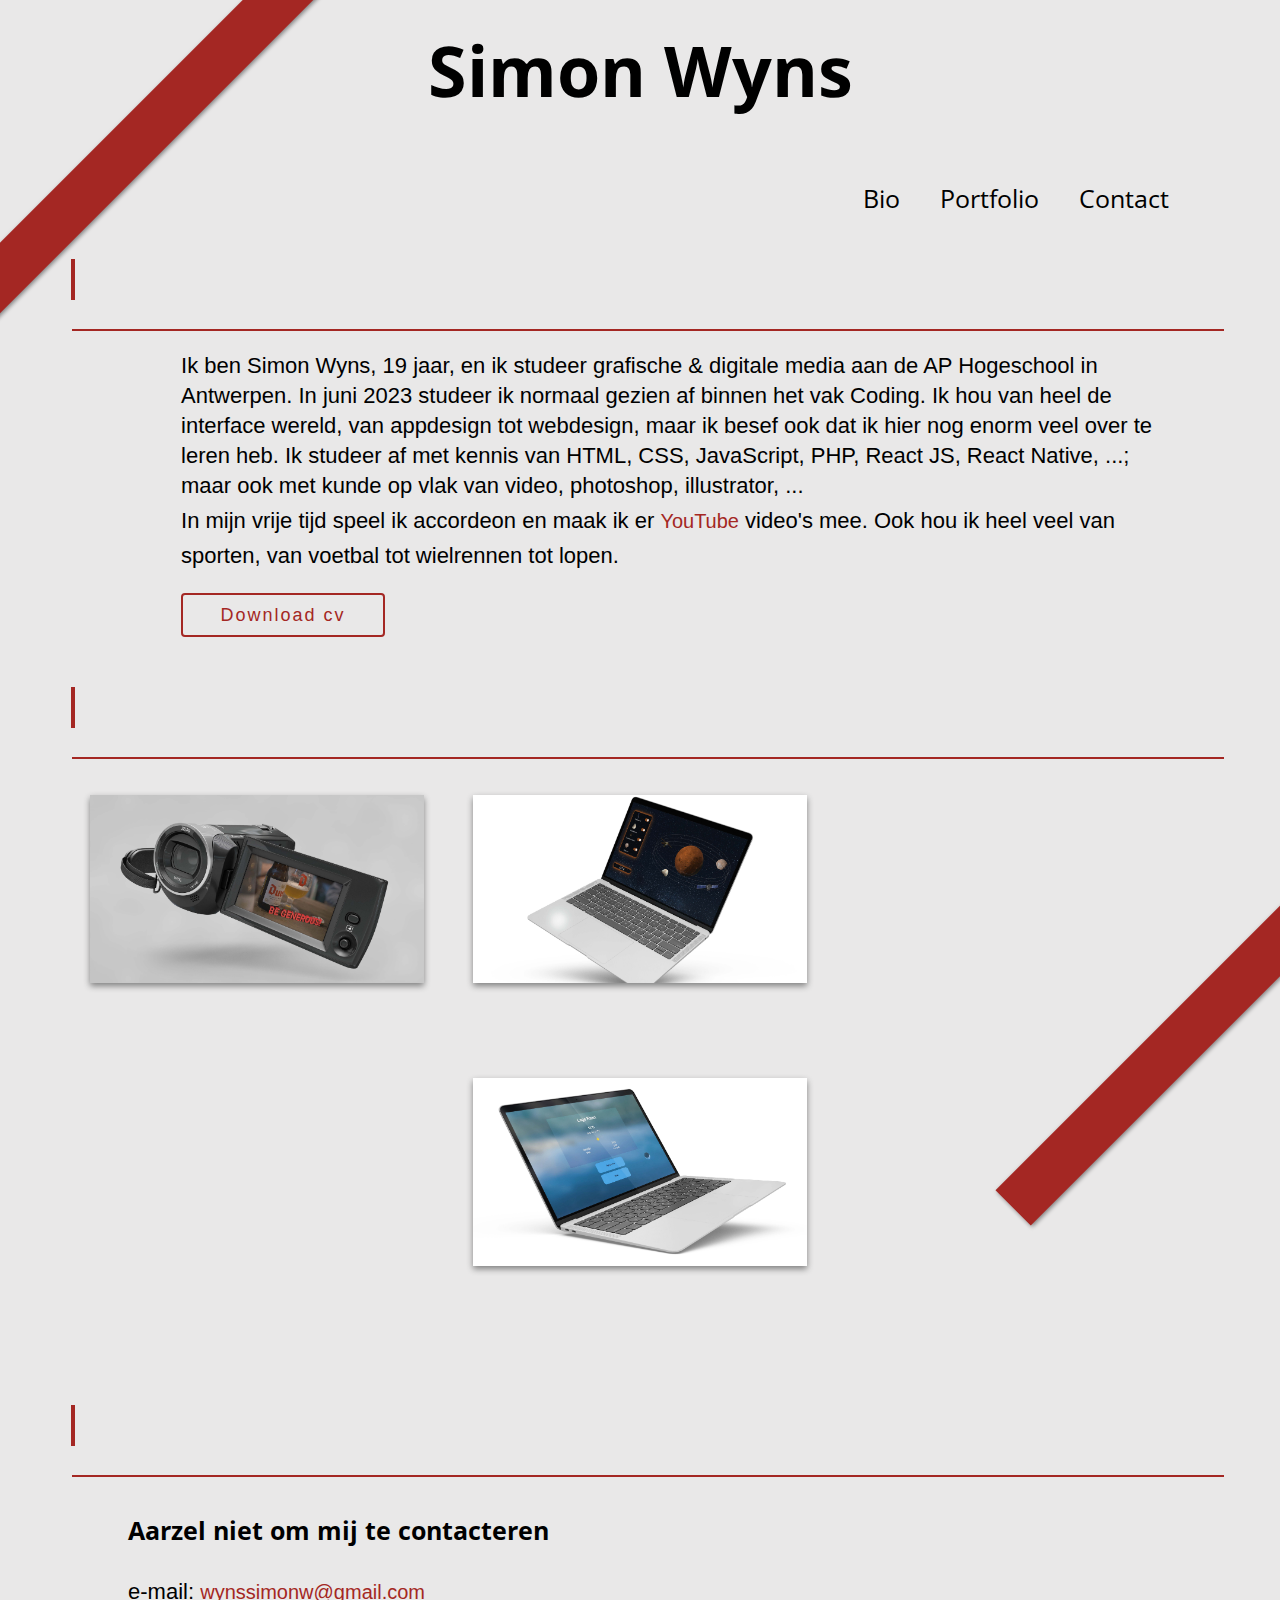
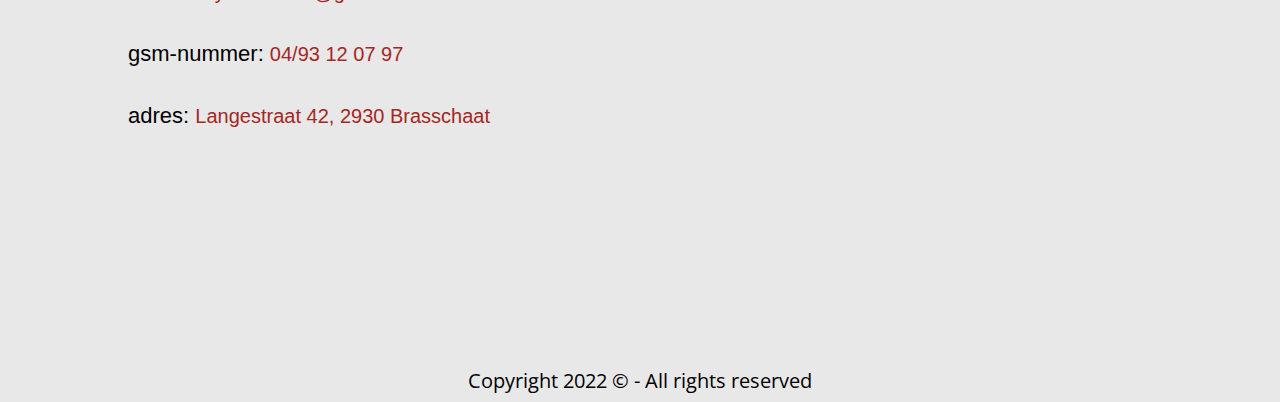
==== commit 36444376: "nieuwe styling reeds" ====
--- a/index.html
+++ b/index.html
@@ -11,24 +11,18 @@
     <link rel="musicxml" href="./Band_Of_Brothers.musicxml" />
   </head>
   <body>
-    <a href="index.html"><h1>Simon Wyns</h1></a>
-    <div class="rectangle"></div>
-    <ul id="links2">
-      <ul>
+    <header>
+      <a href="index.html"><h1>Simon Wyns</h1></a>
+      <div class="rectangle"></div>
+      <ul id="links2">
         <a id="onderlijning" class="bio-knop" href="#bio">Bio</a>
-      </ul>
-      <br />
-      <ul>
         <a id="onderlijning" class="portfolio-knop" href="#portfolio"
           >Portfolio</a
         >
-      </ul>
-      <br />
-      <ul>
         <a id="onderlijning" class="contact-knop" href="#contact">Contact</a>
       </ul>
-    </ul>
-    <div class="hamburger" onclick="myFunction(this)">
+    </header>
+    <div class="hamburger">
       <div class="bar1"></div>
       <div class="bar2"></div>
       <div class="bar3"></div>
@@ -46,31 +40,34 @@
       </div>
       <div class="line"></div>
       <div class="grid1">
-        <img class="simon" src="img/simon.jpg" alt="" />
-        <p>
-          Ik ben Simon Wyns, 19 jaar, en ik studeer grafische & digitale media
-          aan de AP Hogeschool in Antwerpen. In juni 2023 studeer ik normaal
-          gezien af binnen het vak Coding. Ik hou van heel de interface wereld,
-          van appdesign tot webdesign, maar ik besef ook dat ik hier nog enorm
-          veel over te leren heb. Ik studeer af met kennis van HTML, CSS,
-          JavaScript, PHP, React JS, React Native, ...; maar ook met kunde op
-          vlak van video, photoshop, illustrator, ...
-          <br />
-          In mijn vrije tijd speel ik accordeon en maak ik er
-          <a
-            class="youtubelink"
-            href="https://www.youtube.com/channel/UCRW1Ty0oqCTkIgfujuuQL7g"
-            target="_blank"
-            >YouTube</a
-          >
-          video's mee. Ook hou ik heel veel van sporten, van voetbal tot
-          wielrennen tot lopen.
-          <br />
-          <br />
-          <button class="hier">
-            <a class="download" href="./cv.pdf" download>Download mijn cv</a>
-          </button>
-        </p>
+        <div>
+          <img class="simon" src="img/simon.jpg" alt="" />
+          <div>
+            <p>
+              Ik ben Simon Wyns, 19 jaar, en ik studeer grafische & digitale
+              media aan de AP Hogeschool in Antwerpen. In juni 2023 studeer ik
+              normaal gezien af binnen het vak Coding. Ik hou van heel de
+              interface wereld, van appdesign tot webdesign, maar ik besef ook
+              dat ik hier nog enorm veel over te leren heb. Ik studeer af met
+              kennis van HTML, CSS, JavaScript, PHP, React JS, React Native,
+              ...; maar ook met kunde op vlak van video, photoshop, illustrator,
+              ...
+              <br />
+              In mijn vrije tijd speel ik accordeon en maak ik er
+              <a
+                class="youtubelink"
+                href="https://www.youtube.com/channel/UCRW1Ty0oqCTkIgfujuuQL7g"
+                target="_blank"
+                >YouTube</a
+              >
+              video's mee. Ook hou ik heel veel van sporten, van voetbal tot
+              wielrennen tot lopen.
+            </p>
+            <div class="wrapper">
+              <a href="./cv.pdf" download><span>Download cv</span></a>
+            </div>
+          </div>
+        </div>
       </div>
     </div>
     <div id="portfolio" class="portfolio">
--- a/style.css
+++ b/style.css
@@ -1,154 +1,205 @@
 @import url("https://fonts.googleapis.com/css2?family=Open+Sans:wght@300;400;600;700;800&display=swap");
 
-body{
-    background-image: linear-gradient(#E9E8E8 100%, #FFFF 100%);
-    justify-content: center;
-}
-h1{
-    color:black;
-    font-family: "open sans";
-    text-align: center;
-    z-index: 1;
-    width:50%;
-    margin:auto;
-    margin-bottom: 7%;
-}
-.youtubelink{
-    color: #a42723;
-    margin-left: 0;
-    font-family: franklin-gothic-atf, sans-serif;
-}
-.youtubelink:hover{
-    text-decoration: underline;
-}
-button{
-    filter: drop-shadow(0px 2px 2px lightgrey);
-}
-h2{
-    font-family: "open sans";
-    color:#a42723;
-    font-size: 20px;
-    margin-left: 5%;
-    margin-right: 5%;
-    position: relative;
-}
-.contactgegevens{
-    color:#a42723;
-    font-family: franklin-gothic-atf, sans-serif;
-    margin-left: 0%;
-}
-.map iframe{
-    width:100%;
-    height:50vw;
-}
-.gegevens{
-    margin:0 5% 0 5%;
-    width:98%;
-}
-.gegevens p{
-    margin-left: 0%;
-}
-.map{
-    margin:0 5% 0 5%;
-}
-.rectangle{
-    position: absolute;
-    height:20px;
-    width:150px;
-    top:5%;
-    left:-10%;
-    background-color: #a42723;
-    transform: rotate(-45deg);
-    z-index: -1;
-    filter: drop-shadow(0px 2px 2px grey);
-}
-.rectangle2{
-    position: fixed;
-    height:20px;
-    width:150px;
-    top:95%;
-    left:68%;
-    background-color: #a42723;
-    transform: rotate(-45deg);
-    z-index: -1;
-    filter: drop-shadow(0px 2px 2px grey);
-}
-h3{
-    font-family: "open sans";
-    text-align: left;
-    font-size: 15px;
-}
-.line{
-    margin-left: 5%;
-    height:2px;
-    width:90%;
-    background-color:#a42723;
-    position: absolute;
-}
-.simon{
-    width:60%;
-    margin-left:20%;
-    clip-path: circle();
-}
-.mijnwerken{
-    margin-top: 5%;
-    display: grid;
-    grid-template-columns: 1fr;
-    margin-left: 5%;
-    margin-right: 5%;
-    height:60rem;
-}
-.werkenfoto{
-    width:90%;
-    margin-left: 5%;
-    transition:0.5s ease;
-    cursor: pointer;
-    transition: 1s ease;
-    backface-visibility: hidden;
-    filter: drop-shadow(0px 3px 3px grey);
-}
-.werkenfoto:hover{
-    opacity: 0.3;
-}
-.mijnwerken-image{
-    position: relative;
+body {
+  background-image: linear-gradient(#e9e8e8 100%, #ffff 100%);
+  justify-content: center;
+}
+h1 {
+  color: black;
+  font-family: "open sans";
+  text-align: center;
+  z-index: 1;
+  width: 50%;
+  margin: auto;
+  margin-top: 50px;
+  margin-bottom: 7%;
+}
+.youtubelink {
+  color: #a42723;
+  margin-left: 0;
+  font-family: franklin-gothic-atf, sans-serif;
+}
+.wrapper {
+  position: relative;
+  width: 200px;
+  grid-column-end: 3;
+  grid-column-start: 1;
+  margin-left: 5%;
+}
+
+.wrapper a {
+  display: block;
+  width: 200px;
+  height: 40px;
+  line-height: 40px;
+  font-size: 18px;
+  font-family: sans-serif;
+  text-decoration: none;
+  color: #a42723;
+  border: 2px solid #a42723;
+  border-radius: 4px;
+  letter-spacing: 2px;
+  text-align: center;
+  transition: all 0.35s;
+  margin: auto;
+}
+
+.wrapper a span {
+  position: relative;
+  z-index: 2;
+}
+
+.wrapper a:after {
+  position: absolute;
+  content: "";
+  top: 0;
+  left: 0;
+  width: 0;
+  height: 100%;
+  background: #a42723;
+  transition: all 0.35s;
+  border-radius: 4px;
+}
+
+.wrapper:hover > a span {
+  color: #fff;
+}
+
+.wrapper a:hover:after {
+  width: 200px;
+}
+
+.youtubelink:hover {
+  text-decoration: underline;
+}
+
+h2 {
+  font-family: "open sans";
+  color: #a42723;
+  font-size: 20px;
+  margin-left: 5%;
+  margin-right: 5%;
+  position: relative;
+}
+.contactgegevens {
+  color: #a42723;
+  font-family: franklin-gothic-atf, sans-serif;
+  margin-left: 0%;
+}
+.map iframe {
+  width: 100%;
+  height: 50vw;
+}
+.gegevens {
+  margin: 0 5% 0 5%;
+  width: 98%;
+}
+.gegevens p {
+  margin-left: 0%;
+}
+.map {
+  margin: 0 5% 0 5%;
+}
+.rectangle {
+  position: absolute;
+  height: 20px;
+  width: 150px;
+  top: 5%;
+  left: -10%;
+  background-color: #a42723;
+  transform: rotate(-45deg);
+  z-index: -1;
+  filter: drop-shadow(0px 2px 2px grey);
+}
+.rectangle2 {
+  position: fixed;
+  height: 20px;
+  width: 150px;
+  top: 95%;
+  left: 68%;
+  background-color: #a42723;
+  transform: rotate(-45deg);
+  z-index: -1;
+  filter: drop-shadow(0px 2px 2px grey);
+}
+h3 {
+  font-family: "open sans";
+  text-align: left;
+  font-size: 15px;
+}
+.line {
+  margin-left: 5%;
+  height: 2px;
+  width: 90%;
+  background-color: #a42723;
+  position: absolute;
+}
+.simon {
+  width: 60%;
+  margin-left: 20%;
+  clip-path: circle();
+}
+.mijnwerken {
+  margin-top: 5%;
+  display: grid;
+  grid-template-columns: 1fr;
+  margin-left: 5%;
+  margin-right: 5%;
+  height: 60rem;
+}
+.werkenfoto {
+  width: 90%;
+  margin-left: 5%;
+  transition: 0.5s ease;
+  cursor: pointer;
+  transition: 1s ease;
+  backface-visibility: hidden;
+  filter: drop-shadow(0px 3px 3px grey);
+}
+.werkenfoto:hover {
+  opacity: 0.3;
+}
+.mijnwerken-image {
+  position: relative;
 }
 .mijnwerken-image:hover .werkenfoto {
-    opacity: 0.3;
+  opacity: 0.3;
 }
 .mijnwerken-image:hover .middle {
-    opacity: 1;
- }
+  opacity: 1;
+}
 .text {
-    color: black;
-    font-size: 20px;
-    font-family: franklin-gothic-atf, sans-serif;
-  }
+  color: black;
+  font-size: 20px;
+  font-family: franklin-gothic-atf, sans-serif;
+}
 .middle {
-    transition: .5s ease;
-    opacity: 0;
-    position: absolute;
-    width:90%;
-    top: 40%;
-    left: 50%;
-    transform: translate(-50%, -50%);
-    -ms-transform: translate(-50%, -50%);
-    text-align: center;
-}
-p{
-    margin-left: 5%;
-    margin-right: 5%;
-    font-family: franklin-gothic-atf, sans-serif;
-    font-size: 15px;
-    line-height: 20px;
+  transition: 0.5s ease;
+  opacity: 0;
+  position: absolute;
+  width: 90%;
+  top: 40%;
+  left: 50%;
+  transform: translate(-50%, -50%);
+  -ms-transform: translate(-50%, -50%);
+  text-align: center;
+}
+p {
+  margin-left: 5%;
+  margin-right: 5%;
+  font-family: franklin-gothic-atf, sans-serif;
+  font-size: 15px;
+  line-height: 20px;
 }
 .hamburger {
   cursor: pointer;
   justify-content: center;
 }
-.bar1, .bar2, .bar3 {
+.bar1,
+.bar2,
+.bar3 {
   width: 35px;
-  height:4px;
+  height: 4px;
   background-color: black;
   margin: 6px auto;
   transition: 0.4s;
@@ -157,344 +208,329 @@
   transform: translate(0, 10px) rotate(-45deg);
 }
 .change .bar2 {
-    opacity: 0;
+  opacity: 0;
 }
 .change .bar3 {
   transform: translate(0, -10px) rotate(45deg);
 }
-#links{
-    display: none;
-    background-color: #a42723;
-    width:95%;
-    padding-top: 7%;
-    padding-bottom: 7%;
-    position: absolute;
-    line-height: 25px;
+#links.open {
+  left: 0;
+}
+#links {
+  display: block;
+  background-color: #a42723;
+  width: 100%;
+  padding-top: 7%;
+  padding-bottom: 7%;
+  position: absolute;
+  line-height: 25px;
+  z-index: 1;
+  left: -100%;
+  transition: left 0.5s ease-in-out;
+}
+a {
+  font-family: "open sans";
+  text-decoration: none;
+  color: white;
+  font-size: 15px;
+}
+#send {
+  color: black;
+}
+#send:hover {
+  color: #e9e8e8;
+}
+.download {
+  color: black;
+  margin-left: 0%;
+}
+span {
+  color: #a42723;
+}
+
+footer {
+  margin-top: 0%;
+  font-family: "open sans";
+  font-size: 15px;
+  margin-left: 5%;
+  margin-right: 5%;
+  text-align: center;
+}
+#links2 {
+  display: none;
+}
+.wie {
+  overflow: hidden;
+  border-right: 0.15em solid #a42723;
+  white-space: nowrap;
+  width: 0;
+  animation: typing 1s steps(20, end) forwards, blink 0.8s infinite;
+}
+.container {
+  display: inline-block;
+  margin-left: 5%;
+}
+::-moz-selection {
+  /* Code for Firefox */
+  color: white;
+  background: #a42723;
+}
+
+::selection {
+  color: white;
+  background: #a42723;
+}
+
+@keyframes typing {
+  from {
+    width: 0;
+  }
+  to {
+    width: 100%;
+  }
+}
+
+@keyframes blink {
+  from {
+    border-color: transparent;
+  }
+  to {
+    border-color: #a42723;
+  }
+}
+
+@media (min-width: 500px) {
+}
+@media (min-width: 700px) {
+  .mijnwerken {
+    grid-template-columns: 1fr 1fr;
+    height: 45rem;
+    grid-gap: 1%;
+    margin-top: 3%;
+  }
+  .mijngegevens {
+    margin: 1% 5% 0 5%;
+    display: flex;
+  }
+  .gegevens,
+  .map {
+    width: 100%;
+  }
+  .gegevens {
+    float: left;
+  }
+  .map {
+    float: right;
+    margin: 0 0 0 0;
+  }
+  .map iframe {
+    width: 100%;
+    height: 50vh;
+  }
+
+  #naam {
+    grid-column-start: 1;
+    grid-row-start: 1;
+  }
+  #onderwerp {
+    grid-column-start: 2;
+    grid-row-start: 1;
+  }
+  #phone {
+    grid-column-start: 1;
+    grid-row-start: 2;
+  }
+  #message {
+    grid-column-start: 2;
+    grid-row-start: 2;
+  }
+  .simon {
+    width: 40%;
+    margin-left: 30%;
+  }
+  h1 {
+    font-size: 50px;
+  }
+  a {
+    line-height: 40px;
+    font-size: 20px;
+  }
+
+  .download {
+    font-size: 20px;
+    line-height: 40px;
+  }
+  .rectangle {
+    height: 40px;
+    width: 500px;
+    top: 5%;
+    left: -15%;
+  }
+  .rectangle2 {
+    height: 40px;
+    width: 500px;
+    left: 65%;
     z-index: 1;
-}
-a{
-    font-family: "open sans";
-    text-decoration: none;
-    color:white;
-    margin-left:5%;
-    font-size: 15px;
-}
-#send{
-    color:black;
-}
-#send:hover{
-    color: #E9E8E8;
-}
-.download{
-    color:black;
-    margin-left: 0%;
-}
-span{
-    color:#a42723;
-}
-button{
-    font-family: "open sans";
+  }
+}
+@media (min-width: 1000px) {
+  .simon {
+    margin-left: 0;
+    width: 90%;
+  }
+  p {
     font-size: 20px;
-    background-color: transparent;;
-    border:1px solid #a42723;;
-    width:50%;
-    margin-top: 5%;
-    cursor: pointer;
-    display: inline-block;
-    position: relative;
-    transition: 1.5s;
-    filter: drop-shadow(0px 4px 4px grey);
-}
-button:hover{
-    padding-right: 24px;
-    padding-left:8px;
-    background-color: #a42723;
-    color: #E9E8E8;
-}  
-button:hover:after {
-    opacity: 1;
-    right: 10px;
-}
-button:hover a{
-    color: #E9E8E8;
-}
-button:hover{
-    color: #E9E8E8;
-}
-button a{
-    transition:1.5s;
-}
-footer{
-    margin-top: 0%;
-    font-family: "open sans";
-    font-size: 15px;
+    line-height: 20px;
+  }
+  .mijnwerken {
+    grid-template-columns: 1fr 1fr 1fr;
+    height: 40rem;
+  }
+  h1 {
+    font-size: 50px;
+  }
+  h2 {
+    font-size: 30px;
+  }
+  .text {
+    font-size: 33px;
+  }
+  h3 {
+    font-size: 25px;
+  }
+  .grid1 {
+    display: flex;
+    flex-direction: column;
     margin-left: 5%;
     margin-right: 5%;
-    text-align: center;
-}
-#links2{
+    height: 100%;
+  }
+  .grid1 div {
+    display: flex;
+    flex-direction: row;
+  }
+  .grid1 div img {
+    width: 20%;
+  }
+  .grid1 div div {
+    display: flex;
+    flex-direction: column;
+    align-items: flex-start;
+  }
+
+  .rectangle {
+    height: 50px;
+    width: 800px;
+    top: 5%;
+    left: -15%;
+  }
+  .rectangle2 {
+    height: 50px;
+    width: 800px;
+  }
+  .download {
+    font-size: 25px;
+  }
+}
+@media (min-width: 1200px) {
+  .hamburger {
     display: none;
-}
-button{
+  }
+  .rectangle2 {
+    left: 70%;
+    top: 100%;
+  }
+  .mijnwerken {
+    height: 35rem;
+  }
+  .simon {
+    width: 90%;
+  }
+  h1 {
+    font-size: 70px;
+    position: relative;
+  }
+  p {
+    font-size: 22px;
+    line-height: 30px;
+  }
+  .bio,
+  .portfolio,
+  .contact {
+    margin-bottom: 2%;
+  }
+
+  #send {
+    width: 40%;
+    margin-left: 30%;
+  }
+  footer {
+    font-size: 20px;
+  }
+  #links2 {
+    display: flex;
+    margin-right: 5%;
+    align-items: flex-end;
+    justify-content: flex-end;
+    flex-direction: row;
+  }
+  #links2 a {
+    width: auto;
+    margin-right: 40px;
+  }
+  .portfolio-knop {
+    grid-column-start: 2;
+  }
+  .contact-knop {
+    grid-column-start: 3;
+  }
+  #onderlijning {
+    color: black;
+    line-height: 15px;
+    margin-top: 0%;
     cursor: pointer;
-}
-.wie{
+    font-size: 25px;
     overflow: hidden;
-    border-right: .15em solid #a42723;
-    white-space: nowrap;
-    width: 0;
-    animation: typing 1s steps(20, end) forwards,
-    blink .8s infinite;
-}
-.container {
-    display: inline-block;
-    margin-left: 5%;
-}
-::-moz-selection { /* Code for Firefox */
-    color: black;
-    background: #a42723;
-  }
-  
-  ::selection {
-    color: black;
-    background: #a42723;
-  }
-
-
-@keyframes typing {
-    from { width: 0 }
-    to { width: 100% }
-}
-
-@keyframes blink {
-    from { border-color: transparent }
-    to { border-color: #a42723; }
-}
-
-@media (min-width:500px)  {
-
-}
-@media (min-width:700px)  {
-    .mijnwerken{
-        grid-template-columns: 1fr 1fr;
-        height:45rem;
-        grid-gap:1%;
-        margin-top: 3%;
-    }
-    .mijngegevens{
-        margin: 1% 5% 0 5%;
-        display: flex;
-    }
-    .gegevens, .map{
-        width:100%;
-    }
-    .gegevens{
-        float:left;
-    }
-    .map{
-        float:right;
-        margin: 0 0 0 0;
-    }
-    .map iframe{
-        width:100%;
-        height:50vh;
-    }
-    button{
-        grid-row-start: 3;
-        grid-column-start: 1;
-        grid-column-end: 5;
-        margin:auto;
-        margin-left: 18.75%;
-    }
-    #naam{
-        grid-column-start: 1;
-        grid-row-start: 1;
-    }
-    #onderwerp{
-        grid-column-start: 2;
-        grid-row-start: 1;
-    }
-    #phone{
-        grid-column-start: 1;
-        grid-row-start: 2;
-    }
-    #message{
-        grid-column-start: 2;
-        grid-row-start: 2;
-    }
-    .simon{
-        width:40%;
-        margin-left: 30%;
-    }
-    h1{
-        font-size: 50px;
-    }
-    a{
-        line-height: 40px;
-        font-size: 20px;
-    }
-    button{
-        line-height: 40px;
-    }
-    .download{
-        font-size: 20px;
-        line-height: 40px;
-    }
-    .rectangle{
-        height:40px;
-        width:500px;
-        top:5%;
-        left:-15%;
-    }
-    .rectangle2{
-        height:40px;
-        width:500px;
-        left:65%;
-        z-index: 1;
-    }
-}
-@media (min-width:1000px)  {
-    .simon{
-        margin-left: 0;
-        width:90%;
-    }
-    p{
-        font-size: 20px;
-        line-height: 20px;
-    }
-    .mijnwerken{
-        grid-template-columns: 1fr 1fr 1fr;
-        height:40rem;
-    }
-    h1{
-        font-size: 50px;
-    }
-    h2{
-        font-size:30px;
-    }
-    .text{
-        font-size: 33px;
-    }
-    h3{
-        font-size: 25px;
-    }
-    .grid1{
-        display: grid;
-        grid-template-columns: 1fr 1fr;
-        margin-left: 5%;
-        margin-right: 5%;
-        height:100%;
-    }
-    button{
-        height:5rem;
-    }
-    .rectangle{
-        height:50px;
-        width:800px;
-        top:5%;
-        left:-15%;
-    }
-    .rectangle2{
-        height:50px;
-        width:800px;
-    }
-    .download{
-        font-size: 25px;
-    }
-}
-@media (min-width:1200px)  {
-    .hamburger{
-        display: none;
-    }
-    .rectangle2{
-        left:70%;
-        top:100%;
-    }
-    .mijnwerken{
-        height:35rem;
-    }
-    .simon{
-        width:90%;
-    }
-    h1{
-        font-size: 70px;
-        position: relative;
-    }
-    p{
-        font-size: 22px;
-        line-height: 30px;
-    }
-    .bio, .portfolio, .contact{
-        margin-bottom: 2%;
-    }
-    .grid1{
-        grid-template-columns: 25% 75%;
-    }
-   #send{
-        width:40%;
-        margin-left: 30%;
-   }
-    footer{
-        font-size: 25px;
-    }
-    #links2{
-        display: flex;
-        width:20%;
-        margin-left: 69%;
-    }
-    .portfolio-knop{
-        grid-column-start: 2;
-    }
-    .contact-knop{
-        grid-column-start: 3; 
-    }
-    #onderlijning{
-        color:black;
-        line-height:15px;
-        margin-top: 0%;
-        cursor:pointer;
-        font-size: 25px;
-        overflow: hidden;
-        display: block;
-        position: relative;
-        padding: 0.5em 0;
-        width:100%;
-    }
-    #onderlijning::after {
-        content: '';
-        position: absolute;
-        bottom: 0;
-        left: 0;
-        width: 100%;
-        height: 0.1em;
-        background-color: #a42723;
-        opacity: 0;
-        transition: opacity 300ms, transform 300ms;
-    }
-    #onderlijning:hover::after,
-    #onderlijning:focus::after {
-        opacity: 1;
-        transform: translate3d(0, 0.2em, 0);
-    }    
-    ul #onderlijning::after {
-        opacity: 1;
-        transform: translate3d(-100%, 0, 0);
-    }
-    
-    ul #onderlijning:hover::after,
-    ul #onderlijning:focus::after{
-        transform: translate3d(0, 0, 0);
-    }    
-}
-@media (min-width:1300px) {
-}
-@media (min-width:1500px) {
-    p{
-        line-height: 35px;
-    }
-}
-@media (min-width:1900px)  {
-    p{
-        line-height: 40px;
-    }
-}+    display: block;
+    position: relative;
+    padding: 0.5em 0;
+    width: 100%;
+  }
+  #onderlijning::after {
+    content: "";
+    position: absolute;
+    bottom: 0;
+    left: 0;
+    width: 100%;
+    height: 0.1em;
+    background-color: #a42723;
+    opacity: 0;
+    transition: opacity 300ms, transform 300ms;
+  }
+  #onderlijning:hover::after,
+  #onderlijning:focus::after {
+    opacity: 1;
+    transform: translate3d(0, 0.2em, 0);
+  }
+  ul #onderlijning::after {
+    opacity: 1;
+    transform: translate3d(-100%, 0, 0);
+  }
+
+  ul #onderlijning:hover::after,
+  ul #onderlijning:focus::after {
+    transform: translate3d(0, 0, 0);
+  }
+}
+@media (min-width: 1300px) {
+}
+@media (min-width: 1500px) {
+  p {
+    line-height: 35px;
+  }
+}
+@media (min-width: 1900px) {
+  p {
+    line-height: 40px;
+  }
+}
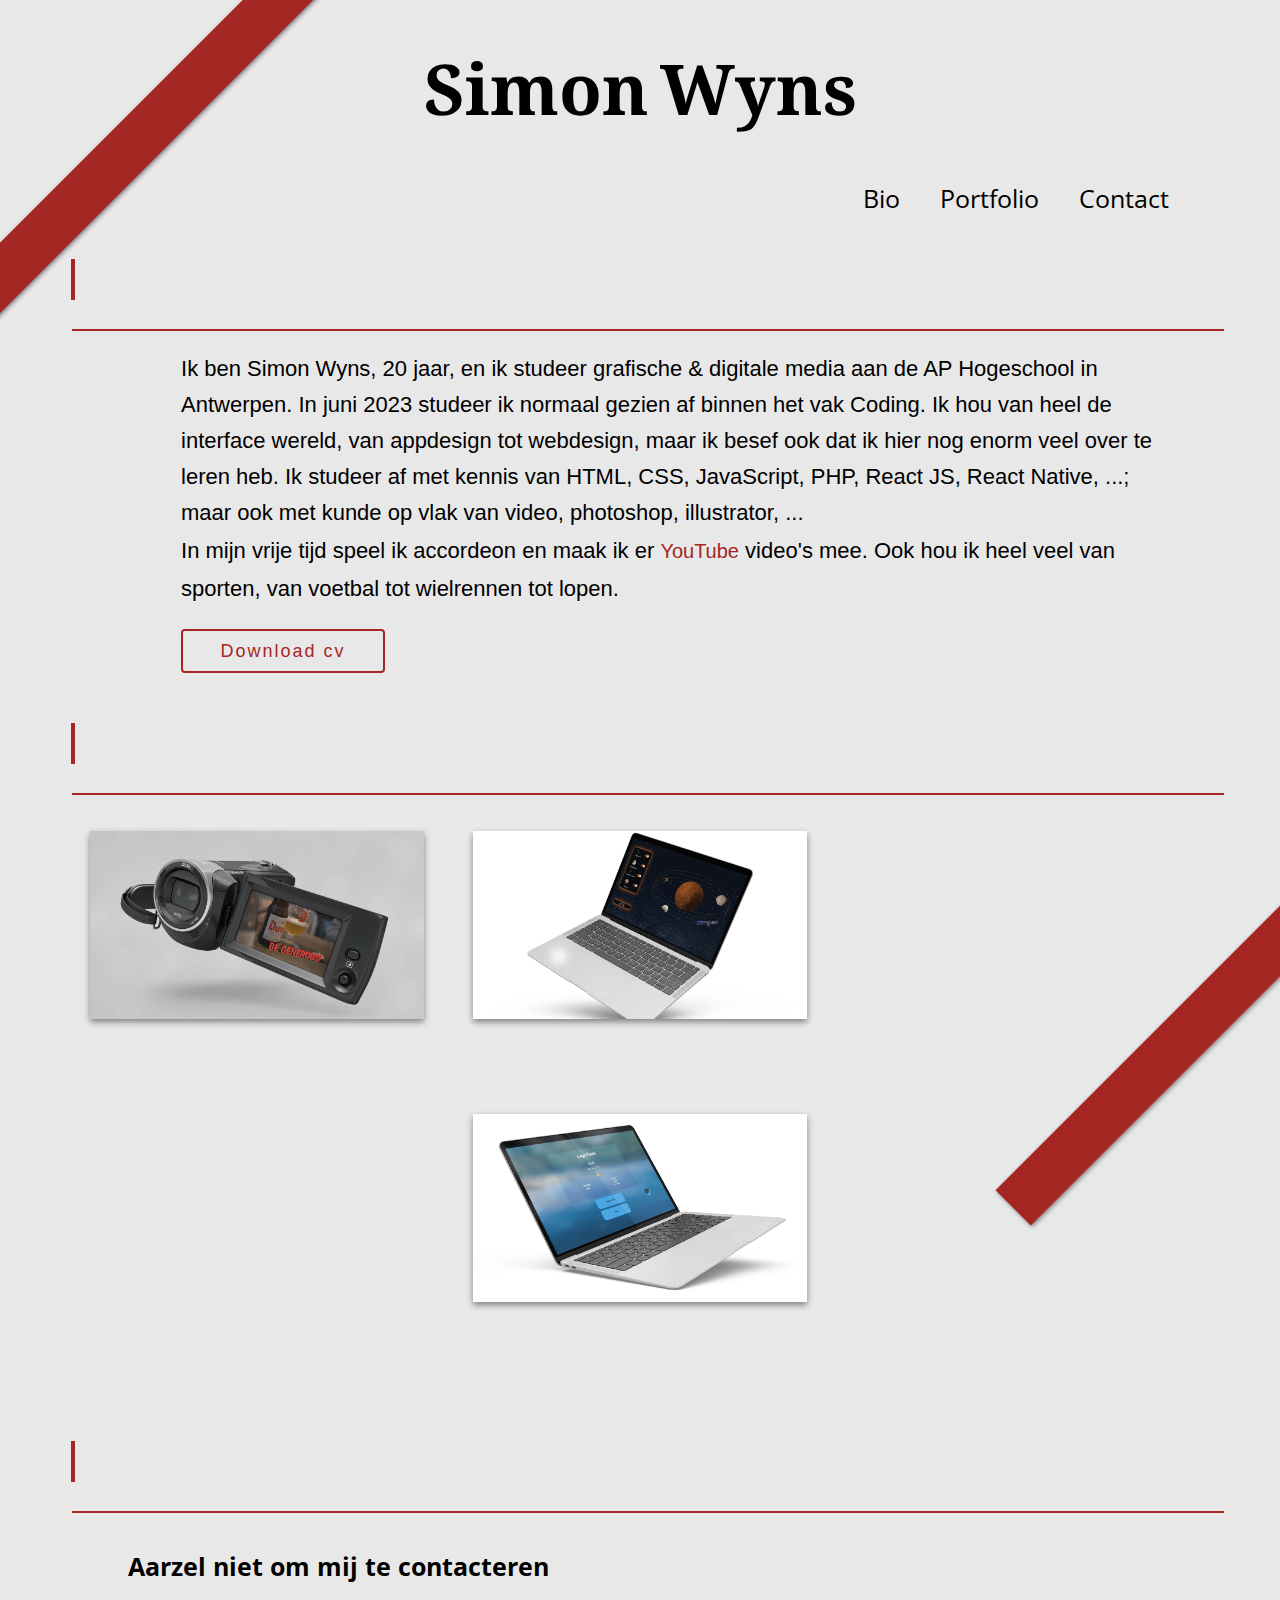
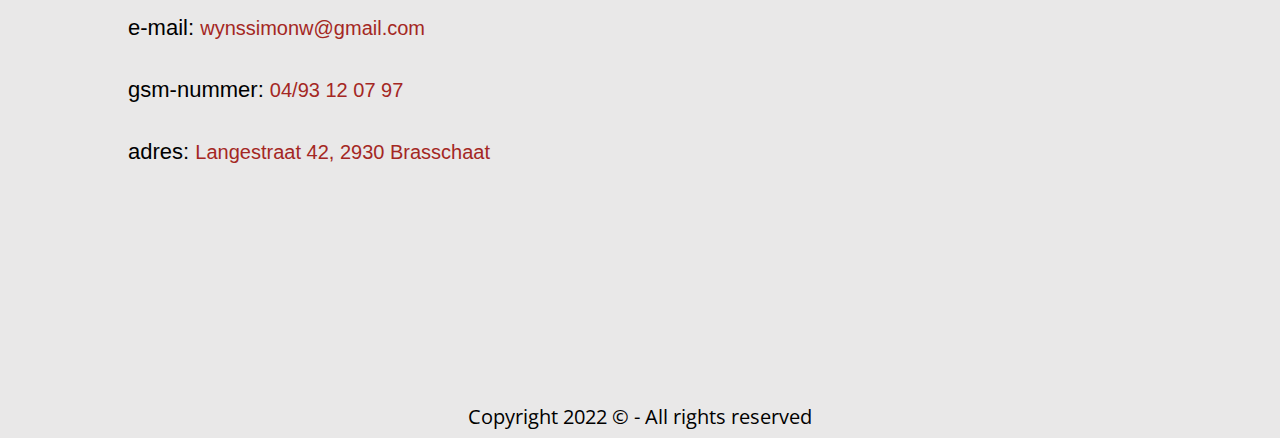
==== commit fc45f314: "details" ====
--- a/index.html
+++ b/index.html
@@ -44,7 +44,7 @@
           <img class="simon" src="img/simon.jpg" alt="" />
           <div>
             <p>
-              Ik ben Simon Wyns, 19 jaar, en ik studeer grafische & digitale
+              Ik ben Simon Wyns, 20 jaar, en ik studeer grafische & digitale
               media aan de AP Hogeschool in Antwerpen. In juni 2023 studeer ik
               normaal gezien af binnen het vak Coding. Ik hou van heel de
               interface wereld, van appdesign tot webdesign, maar ik besef ook
--- a/style.css
+++ b/style.css
@@ -1,4 +1,6 @@
 @import url("https://fonts.googleapis.com/css2?family=Open+Sans:wght@300;400;600;700;800&display=swap");
+
+@import url("https://fonts.googleapis.com/css2?family=Noto+Nastaliq+Urdu&display=swap");
 
 body {
   background-image: linear-gradient(#e9e8e8 100%, #ffff 100%);
@@ -6,7 +8,7 @@
 }
 h1 {
   color: black;
-  font-family: "open sans";
+  font-family: "Noto Nastaliq Urdu", serif;
   text-align: center;
   z-index: 1;
   width: 50%;
@@ -40,7 +42,7 @@
   border-radius: 4px;
   letter-spacing: 2px;
   text-align: center;
-  transition: all 0.35s;
+  transition: all 1.35s;
   margin: auto;
 }
 
@@ -66,7 +68,7 @@
 }
 
 .wrapper a:hover:after {
-  width: 200px;
+  width: 204px;
 }
 
 .youtubelink:hover {
@@ -135,7 +137,7 @@
   position: absolute;
 }
 .simon {
-  width: 60%;
+  width: 20%;
   margin-left: 20%;
   clip-path: circle();
 }
@@ -376,7 +378,6 @@
 @media (min-width: 1000px) {
   .simon {
     margin-left: 0;
-    width: 90%;
   }
   p {
     font-size: 20px;
@@ -411,6 +412,19 @@
   }
   .grid1 div img {
     width: 20%;
+    animation: move 4.5s infinite;
+    height: auto;
+  }
+  @keyframes move {
+    0% {
+      transform: translate(0, 0);
+    }
+    50% {
+      transform: translate(5px, 5px);
+    }
+    100% {
+      transform: translate(0, 0);
+    }
   }
   .grid1 div div {
     display: flex;
@@ -443,16 +457,13 @@
   .mijnwerken {
     height: 35rem;
   }
-  .simon {
-    width: 90%;
-  }
   h1 {
     font-size: 70px;
     position: relative;
   }
   p {
     font-size: 22px;
-    line-height: 30px;
+    line-height: 36px;
   }
   .bio,
   .portfolio,
